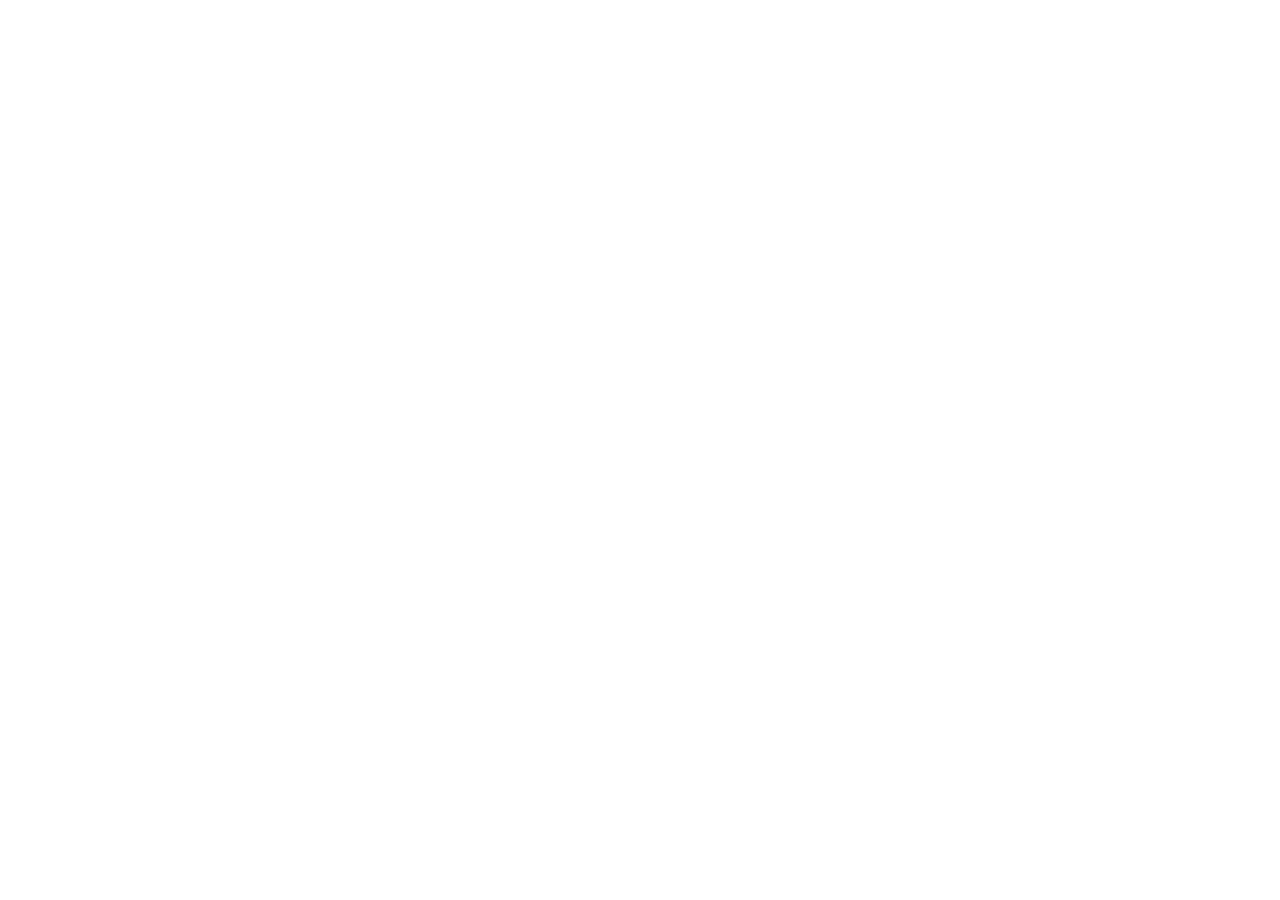
==== index.html @ 93647c7c "Brand is Bloccapital" ====
<!DOCTYPE html>
<html lang="en">
  <head>
    <meta charset="utf-8" />
    <meta name="viewport" content="width=device-width, initial-scale=1" />
    <title>Bloccapital — Tokenizing Private Placement</title>
    <meta name="description" content="Bloccapital Coins are backed by hard assets." />
    <meta name="theme-color" content="#0A2540" />
    <link rel="icon" type="image/svg+xml" href="/bloccapital/favicon.svg" />
    <link rel="preconnect" href="https://fonts.googleapis.com" />
    <link rel="preconnect" href="https://fonts.gstatic.com" crossorigin />
    <link rel="stylesheet" href="https://fonts.googleapis.com/css2?family=IBM+Plex+Mono:wght@400;500&family=Inter:opsz,wght@14..32,400;14..32,500;14..32,600&family=Poppins:wght@400;500;600&display=swap" />
    <link rel="stylesheet" href="/bloccapital/assets/styles-BdmIKX_2.css" />
    <script>
      self.$_TSR = {
        buffer: [],
        initialized: false,
        hydrated: false,
        streamEnded: false,
        h() { this.hydrated = true; },
        e() { this.streamEnded = true; },
        c() {},
        p(fn) { this.initialized ? fn() : this.buffer.push(fn); },
        router: {
          manifest: { routes: {} },
          matches: [{ i: "__root__", u: Date.now(), s: "success", ssr: false }],
        },
      };
      self.$_TSR.e();
    </script>
  </head>
  <body>
    <script type="module" src="/bloccapital/assets/index-CyVtpF02.js"></script>
  </body>
</html>
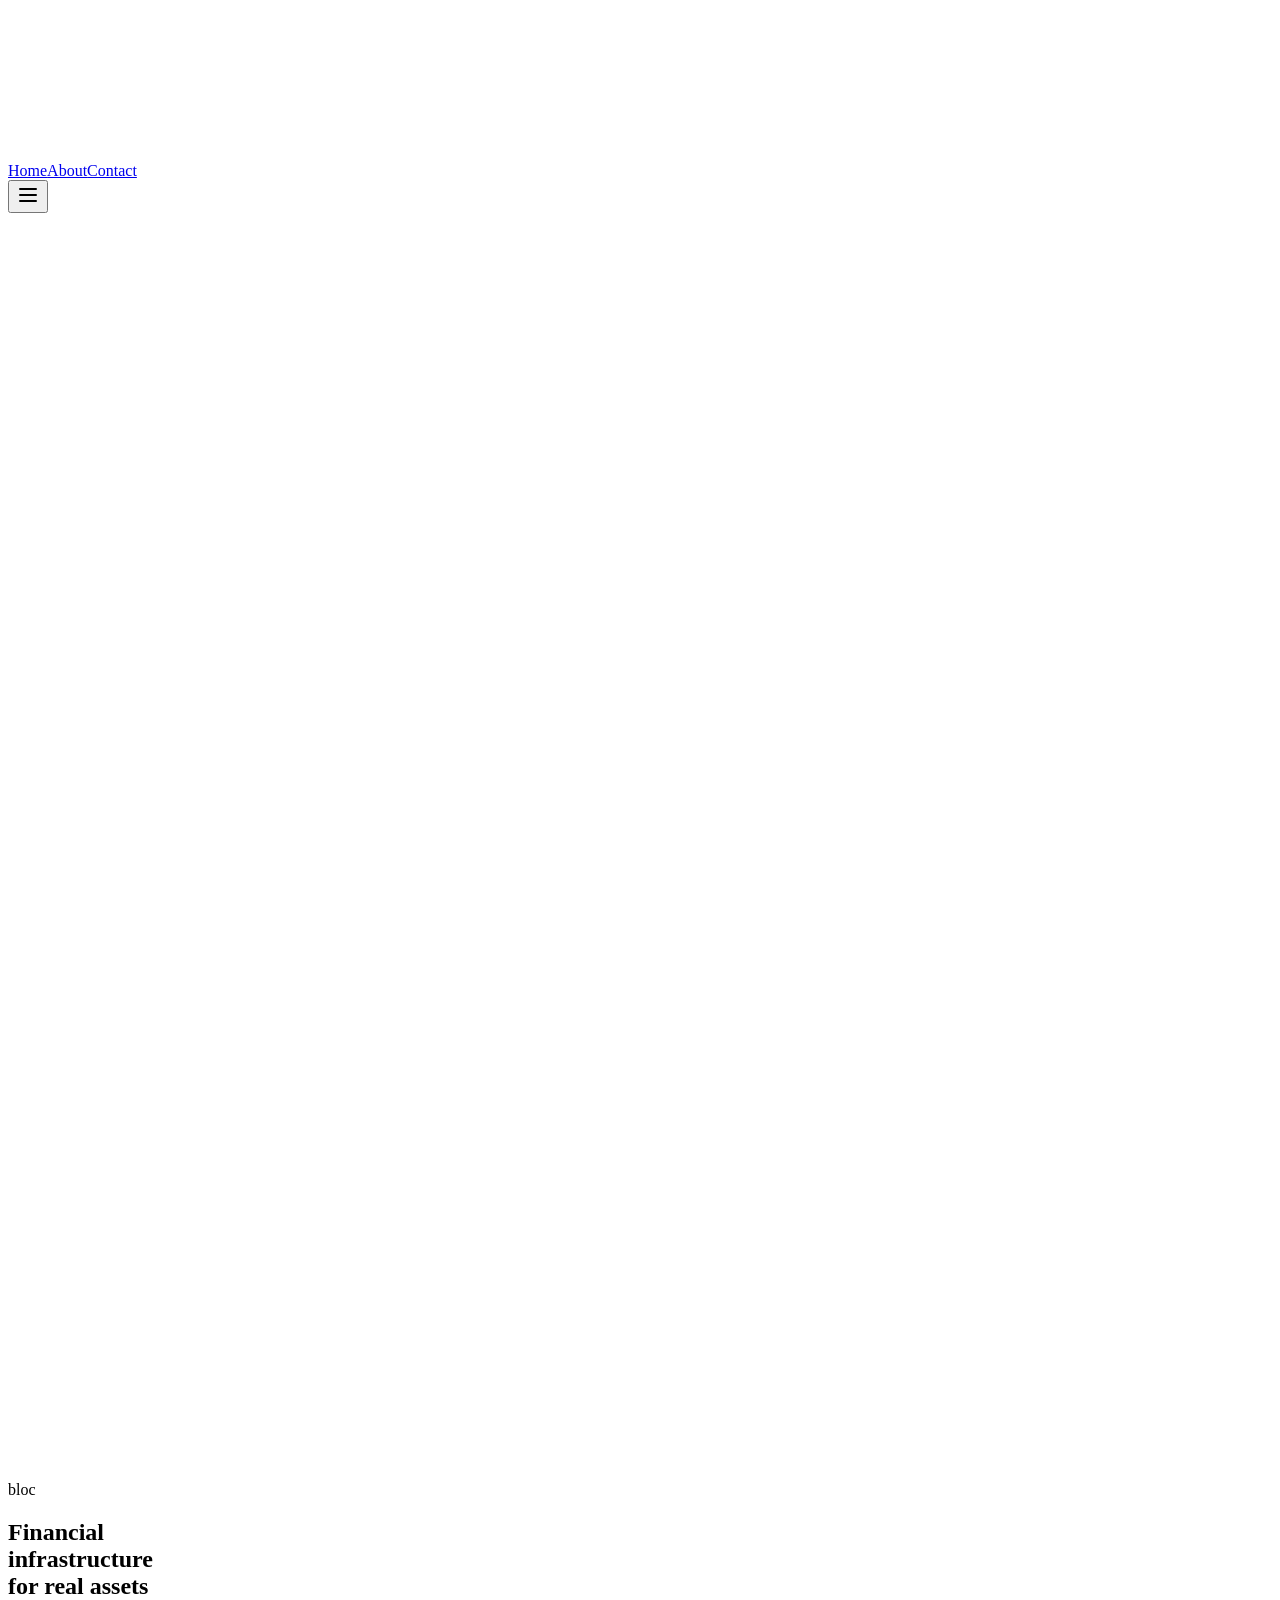
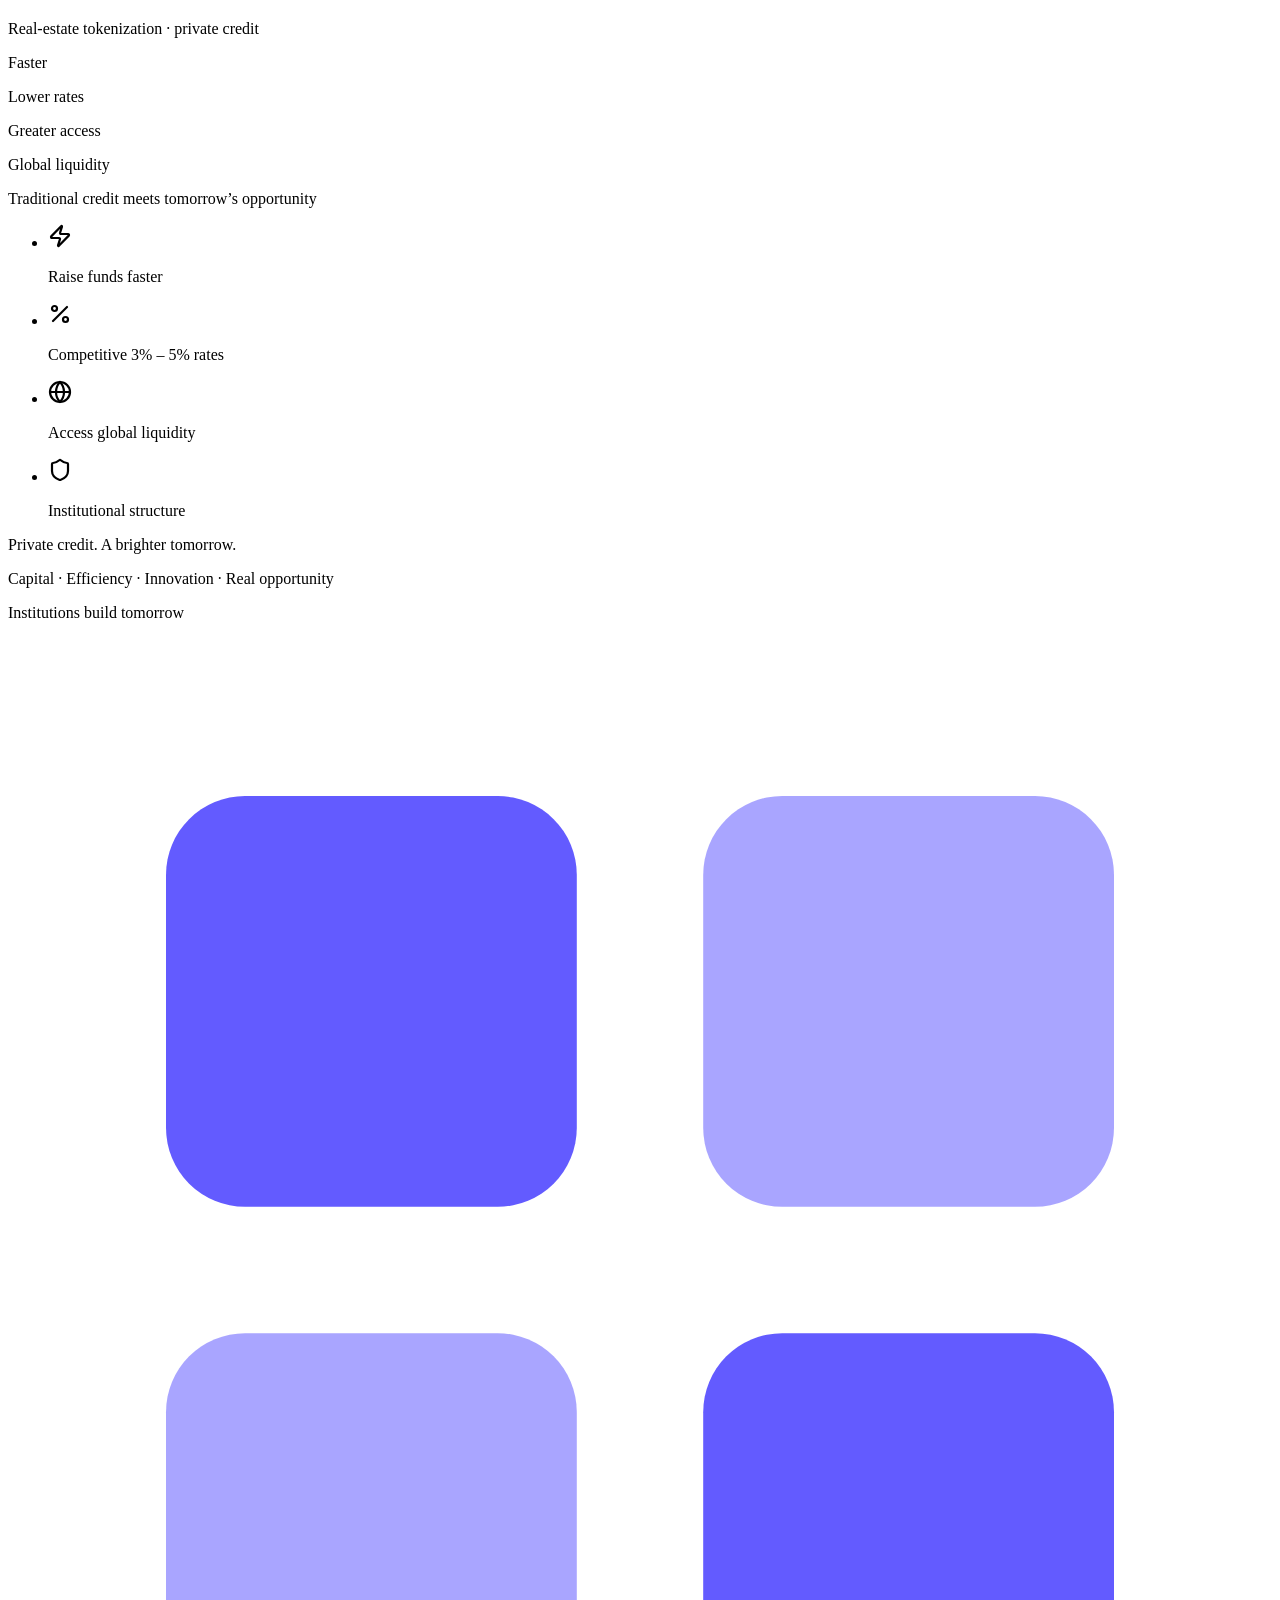
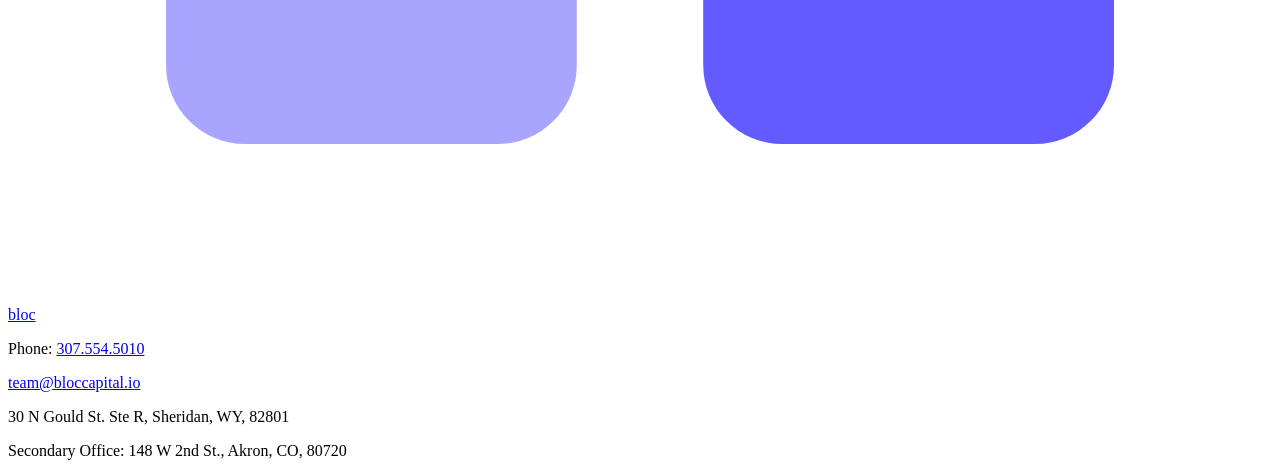
==== commit 226c6c6d: "Replace stale Pages build with the live silk hero" ====
--- a/index.html
+++ b/index.html
@@ -1,35 +1 @@
-<!DOCTYPE html>
-<html lang="en">
-  <head>
-    <meta charset="utf-8" />
-    <meta name="viewport" content="width=device-width, initial-scale=1" />
-    <title>Bloccapital — Tokenizing Private Placement</title>
-    <meta name="description" content="Bloccapital Coins are backed by hard assets." />
-    <meta name="theme-color" content="#0A2540" />
-    <link rel="icon" type="image/svg+xml" href="/bloccapital/favicon.svg" />
-    <link rel="preconnect" href="https://fonts.googleapis.com" />
-    <link rel="preconnect" href="https://fonts.gstatic.com" crossorigin />
-    <link rel="stylesheet" href="https://fonts.googleapis.com/css2?family=IBM+Plex+Mono:wght@400;500&family=Inter:opsz,wght@14..32,400;14..32,500;14..32,600&family=Poppins:wght@400;500;600&display=swap" />
-    <link rel="stylesheet" href="/bloccapital/assets/styles-BdmIKX_2.css" />
-    <script>
-      self.$_TSR = {
-        buffer: [],
-        initialized: false,
-        hydrated: false,
-        streamEnded: false,
-        h() { this.hydrated = true; },
-        e() { this.streamEnded = true; },
-        c() {},
-        p(fn) { this.initialized ? fn() : this.buffer.push(fn); },
-        router: {
-          manifest: { routes: {} },
-          matches: [{ i: "__root__", u: Date.now(), s: "success", ssr: false }],
-        },
-      };
-      self.$_TSR.e();
-    </script>
-  </head>
-  <body>
-    <script type="module" src="/bloccapital/assets/index-CyVtpF02.js"></script>
-  </body>
-</html>
+<!DOCTYPE html><html lang="en" class="antialiased"><head><meta name="twitter:card" content="summary_large_image"><meta property="og:title" content="Bloccapital"><meta property="og:description" content="Tokenizing Private Placement"><meta charSet="utf-8"/><meta name="viewport" content="width=device-width, initial-scale=1"/><link rel="stylesheet" href="/bloccapital/assets/styles-CDznTO01.css" data-precedence="default"/><link rel="stylesheet" href="https://fonts.googleapis.com/css2?family=IBM+Plex+Mono:wght@400;500&amp;family=Inter:opsz,wght@14..32,400;14..32,500;14..32,600&amp;family=Poppins:wght@400;500;600&amp;display=swap" data-precedence="default"/><title>Bloccapital — Transforming Private Credit into Digital Capital</title><meta name="description" content="BlocCapital helps institutions raise capital faster and access financing at competitive 3% – 5% rates on the Canton Network."/><meta name="theme-color" content="#0A2540"/><link rel="modulepreload" href="/bloccapital/assets/index-BbIDRhY2.js"/><link rel="modulepreload" href="/bloccapital/assets/routes-BHQ3eDix.js"/><link rel="modulepreload" href="/bloccapital/assets/layout-DgFIwCgb.js"/><link rel="icon" type="image/svg+xml" href="/bloccapital/favicon.svg"/><link rel="manifest" href="/bloccapital/__grok/manifest.webmanifest"/><link rel="apple-touch-icon" href="/bloccapital/__grok/icon-180.png"/><link rel="preconnect" href="https://fonts.googleapis.com"/><link rel="preconnect" href="https://fonts.gstatic.com" crossorigin="anonymous"/><meta name="apple-mobile-web-app-title" content="Bloccapital"><meta name="apple-mobile-web-app-status-bar-style" content="black"><script src="https://grok.com/grok-app-builder/extensions.js" defer></script></head><body><!--$--><div class="min-h-screen bg-white text-ink"><main><section class="h-svh bg-white p-2 sm:p-3"><div class="relative h-full overflow-hidden rounded-[28px] bg-[#f4f8fb] sm:rounded-[32px]"><div class="pointer-events-none absolute inset-y-[-8%] right-[-6%] w-[62%] sm:w-[56%]"><video class="silk-pan h-full w-full object-cover" autoPlay="" muted="" loop="" playsInline="" preload="auto" poster="/bloccapital/images/silk.jpg" aria-hidden="true"><source src="/bloccapital/videos/silk.mp4" type="video/mp4"/></video><div class="mesh-silk absolute inset-0 opacity-40 mix-blend-screen" style="background:linear-gradient(118deg, #7ad4ff 0%, #6b8cff 18%, #c45cff 48%, #ff4f9a 68%, #ffd056 100%);filter:blur(42px)"></div><div class="absolute inset-y-0 left-0 w-24 bg-gradient-to-r from-[#f4f8fb] via-[#f4f8fb]/70 to-transparent sm:w-40"></div></div><nav class="absolute right-3 top-3 z-20 flex items-center sm:right-5 sm:top-5" aria-label="Primary"><div class="hidden items-center gap-5 rounded-full bg-white/75 px-4 py-2 backdrop-blur-md lg:flex"><a class="text-[13px] font-medium text-[#425466] hover:text-[#0a2540] text-[#0a2540]" href="/bloccapital/" data-status="active" aria-current="page">Home</a><a href="/bloccapital/about" class="text-[13px] font-medium text-[#425466] hover:text-[#0a2540]">About</a><a href="/bloccapital/contact" class="text-[13px] font-medium text-[#425466] hover:text-[#0a2540]">Contact</a></div><button type="button" class="grid size-10 place-items-center rounded-full bg-white/80 text-[#0a2540] backdrop-blur-md lg:hidden" aria-label="Open menu" aria-expanded="false"><svg xmlns="http://www.w3.org/2000/svg" width="24" height="24" viewBox="0 0 24 24" fill="none" stroke="currentColor" stroke-width="2" stroke-linecap="round" stroke-linejoin="round" class="lucide lucide-menu size-5" aria-hidden="true"><path d="M4 12h16"></path><path d="M4 18h16"></path><path d="M4 6h16"></path></svg></button></nav><div class="relative z-10 flex h-full w-[62%] max-w-[560px] flex-col justify-center px-6 sm:w-[50%] sm:px-10 lg:px-16"><div class="flex items-center gap-2.5"><span class="grid size-[28px] place-items-center rounded-[8px] bg-[#635bff]" aria-hidden="true"><svg viewBox="0 0 16 16" class="size-[14px]" fill="none"><rect x="1.6" y="1.6" width="5.4" height="5.4" rx="1.15" fill="white"></rect><rect x="9" y="1.6" width="5.4" height="5.4" rx="1.15" fill="white"></rect><rect x="1.6" y="9" width="5.4" height="5.4" rx="1.15" fill="white"></rect><rect x="9" y="9" width="5.4" height="5.4" rx="1.15" fill="white"></rect></svg></span><span class="font-display text-[18px] font-medium tracking-[-0.03em] text-[#0a2540]">bloc</span></div><h1 class="mt-8 text-[28px] font-semibold leading-[1.05] tracking-[-0.038em] text-[#0a2540] sm:mt-12 sm:text-[52px] lg:text-[68px]">Financial<br/>infrastructure<br/>for real assets</h1><span class="mt-6 block h-[3px] w-12 bg-[#635bff] sm:mt-8 sm:w-14"></span><p class="mt-4 text-[12.5px] font-medium tracking-[-0.01em] text-[#5a6a7d] sm:mt-6 sm:text-[15px]">Real-estate tokenization · private credit</p></div></div></section><section class="border-y border-hairline bg-canvas"><div class="mx-auto grid max-w-[1180px] grid-cols-2 gap-px bg-hairline sm:grid-cols-4"><p class="bg-canvas px-5 py-6 text-center text-[13px] font-semibold uppercase tracking-[0.12em] text-ink">Faster</p><p class="bg-canvas px-5 py-6 text-center text-[13px] font-semibold uppercase tracking-[0.12em] text-ink">Lower rates</p><p class="bg-canvas px-5 py-6 text-center text-[13px] font-semibold uppercase tracking-[0.12em] text-ink">Greater access</p><p class="bg-canvas px-5 py-6 text-center text-[13px] font-semibold uppercase tracking-[0.12em] text-ink">Global liquidity</p></div></section><section class="bg-canvas-soft"><div class="mx-auto max-w-[1180px] px-5 py-16 md:px-8 md:py-24"><p class="text-center text-[13px] font-medium tracking-[0.04em] text-ink-secondary">Traditional credit meets tomorrow’s opportunity</p><ul class="mt-10 grid gap-4 sm:grid-cols-2 lg:grid-cols-4"><li class="rounded-[16px] bg-canvas p-6 shadow-[var(--shadow-card)]"><span class="grid size-10 place-items-center rounded-full bg-primary-soft text-primary"><svg xmlns="http://www.w3.org/2000/svg" width="24" height="24" viewBox="0 0 24 24" fill="none" stroke="currentColor" stroke-width="2.2" stroke-linecap="round" stroke-linejoin="round" class="lucide lucide-zap size-4" aria-hidden="true"><path d="M4 14a1 1 0 0 1-.78-1.63l9.9-10.2a.5.5 0 0 1 .86.46l-1.92 6.02A1 1 0 0 0 13 10h7a1 1 0 0 1 .78 1.63l-9.9 10.2a.5.5 0 0 1-.86-.46l1.92-6.02A1 1 0 0 0 11 14z"></path></svg></span><p class="mt-4 text-[15px] font-semibold tracking-[-0.015em] text-ink">Raise funds faster</p></li><li class="rounded-[16px] bg-canvas p-6 shadow-[var(--shadow-card)]"><span class="grid size-10 place-items-center rounded-full bg-primary-soft text-primary"><svg xmlns="http://www.w3.org/2000/svg" width="24" height="24" viewBox="0 0 24 24" fill="none" stroke="currentColor" stroke-width="2.2" stroke-linecap="round" stroke-linejoin="round" class="lucide lucide-percent size-4" aria-hidden="true"><line x1="19" x2="5" y1="5" y2="19"></line><circle cx="6.5" cy="6.5" r="2.5"></circle><circle cx="17.5" cy="17.5" r="2.5"></circle></svg></span><p class="mt-4 text-[15px] font-semibold tracking-[-0.015em] text-ink">Competitive 3% – 5% rates</p></li><li class="rounded-[16px] bg-canvas p-6 shadow-[var(--shadow-card)]"><span class="grid size-10 place-items-center rounded-full bg-primary-soft text-primary"><svg xmlns="http://www.w3.org/2000/svg" width="24" height="24" viewBox="0 0 24 24" fill="none" stroke="currentColor" stroke-width="2.2" stroke-linecap="round" stroke-linejoin="round" class="lucide lucide-globe size-4" aria-hidden="true"><circle cx="12" cy="12" r="10"></circle><path d="M12 2a14.5 14.5 0 0 0 0 20 14.5 14.5 0 0 0 0-20"></path><path d="M2 12h20"></path></svg></span><p class="mt-4 text-[15px] font-semibold tracking-[-0.015em] text-ink">Access global liquidity</p></li><li class="rounded-[16px] bg-canvas p-6 shadow-[var(--shadow-card)]"><span class="grid size-10 place-items-center rounded-full bg-primary-soft text-primary"><svg xmlns="http://www.w3.org/2000/svg" width="24" height="24" viewBox="0 0 24 24" fill="none" stroke="currentColor" stroke-width="2.2" stroke-linecap="round" stroke-linejoin="round" class="lucide lucide-shield size-4" aria-hidden="true"><path d="M20 13c0 5-3.5 7.5-7.66 8.95a1 1 0 0 1-.67-.01C7.5 20.5 4 18 4 13V6a1 1 0 0 1 1-1c2 0 4.5-1.2 6.24-2.72a1.17 1.17 0 0 1 1.52 0C14.51 3.81 17 5 19 5a1 1 0 0 1 1 1z"></path></svg></span><p class="mt-4 text-[15px] font-semibold tracking-[-0.015em] text-ink">Institutional structure</p></li></ul></div></section><section class="bg-ink text-white"><div class="mx-auto max-w-[860px] px-5 py-16 text-center md:px-8 md:py-20"><p class="font-display text-[28px] font-medium tracking-[-0.02em] text-balance sm:text-[34px]">Private credit. A brighter tomorrow.</p><p class="mt-5 text-[13px] font-medium uppercase tracking-[0.16em] text-white/45">Capital · Efficiency · Innovation · Real opportunity</p><p class="mt-8 text-[15px] font-medium text-white/70">Institutions build tomorrow</p></div></section></main><footer class="bg-footer text-white"><div class="mx-auto max-w-[1180px] px-5 py-14 md:px-8 md:py-16"><a aria-label="Bloccapital home" class="flex items-center gap-2.5 active" href="/bloccapital/" data-status="active" aria-current="page"><span class="grid size-6 place-items-center rounded-[6px] bg-white" aria-hidden="true"><svg viewBox="0 0 16 16" class="size-3.5" fill="none"><rect x="2" y="2" width="5.2" height="5.2" rx="1" fill="#635BFF"></rect><rect x="8.8" y="2" width="5.2" height="5.2" rx="1" fill="#635BFF" opacity="0.55"></rect><rect x="2" y="8.8" width="5.2" height="5.2" rx="1" fill="#635BFF" opacity="0.55"></rect><rect x="8.8" y="8.8" width="5.2" height="5.2" rx="1" fill="#635BFF"></rect></svg></span><span class="font-display text-[17px] font-medium tracking-[-0.03em] leading-none text-white">bloc</span></a><div class="mt-8 grid gap-8 text-[14.5px] leading-7 text-white/70 sm:grid-cols-3"><p>Phone:<!-- --> <a href="tel:+13075545010" class="text-white hover:text-white/80">307.554.5010</a></p><p><a href="mailto:team@bloccapital.io" class="text-white hover:text-white/80">team@bloccapital.io</a></p><div class="space-y-1"><p>30 N Gould St. Ste R, Sheridan, WY, 82801</p><p>Secondary Office: 148 W 2nd St., Akron, CO, 80720</p></div></div></div></footer></div><!--/$--><script class="$tsr" id="$tsr-stream-barrier">(self.$R=self.$R||{})["tsr"]=[];self.$_TSR={h(){this.hydrated=!0,this.c()},e(){this.streamEnded=!0,this.c()},c(){this.hydrated&&this.streamEnded&&(delete self.$_TSR,delete self.$R.tsr)},p(e){this.initialized?e():this.buffer.push(e)},buffer:[]};$_TSR.router=($R=>$R[0]={manifest:$R[1]={routes:$R[2]={__root__:$R[3]={preloads:$R[4]=["/bloccapital/assets/index-BbIDRhY2.js"],scripts:$R[5]=[$R[6]={attrs:$R[7]={type:"module",async:!0,src:"/bloccapital/assets/index-BbIDRhY2.js"}}]},"/":$R[8]={preloads:$R[9]=["/bloccapital/assets/routes-BHQ3eDix.js","/bloccapital/assets/layout-DgFIwCgb.js"]}}},matches:$R[10]=[$R[11]={i:"__root__ ",u:1789754587735,s:"success",ssr:!0},$R[12]={i:"  ",u:1789754587735,s:"success",ssr:!0}]})($R["tsr"]);$_TSR.e();document.currentScript.remove()</script><script type="module" async="" src="/bloccapital/assets/index-BbIDRhY2.js"></script></body></html>
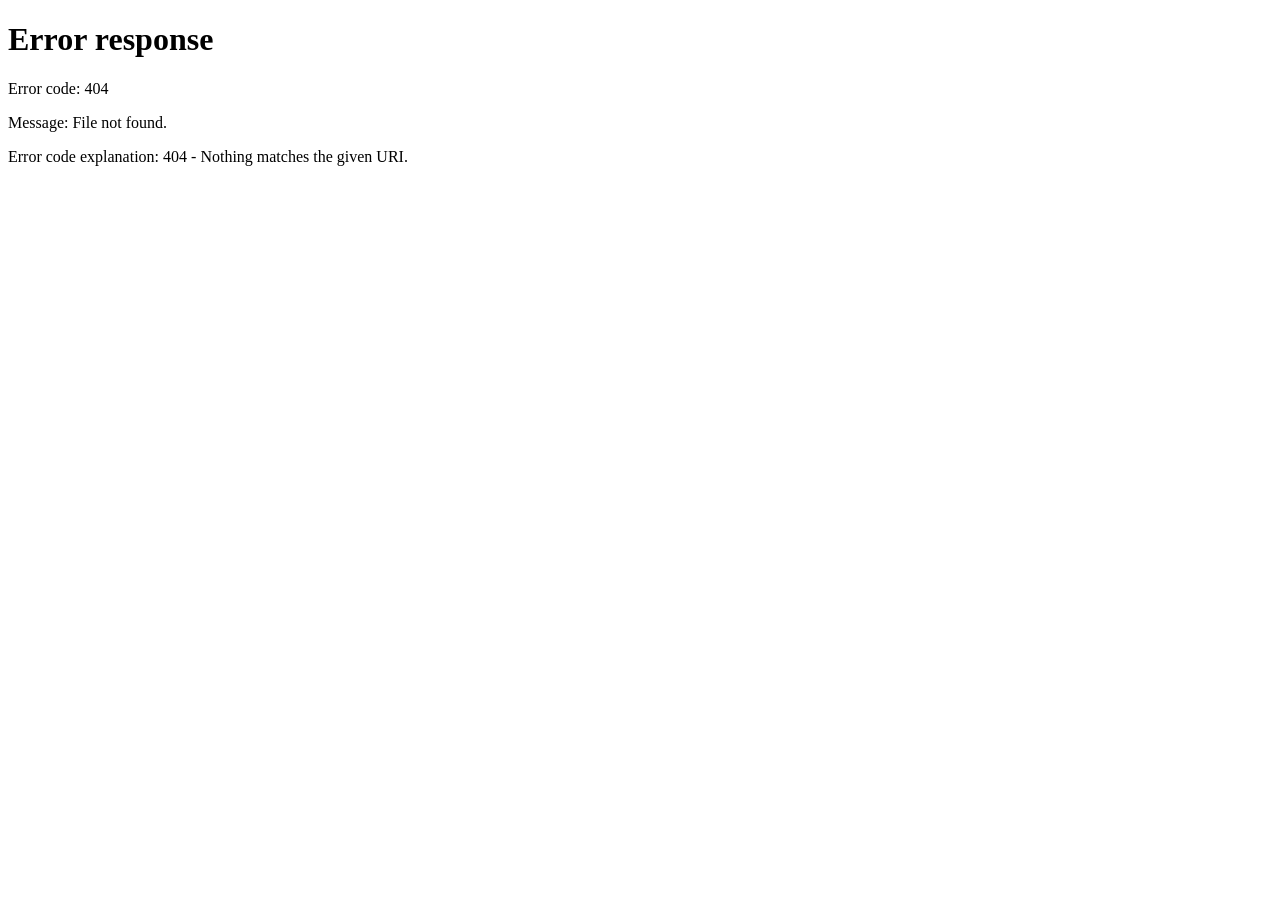
==== commit 585d8183: "Send unknown GitHub Pages paths home instead of Not Found" ====
--- a/index.html
+++ b/index.html
@@ -1 +1 @@
-<!DOCTYPE html><html lang="en" class="antialiased"><head><meta name="twitter:card" content="summary_large_image"><meta property="og:title" content="Bloccapital"><meta property="og:description" content="Tokenizing Private Placement"><meta charSet="utf-8"/><meta name="viewport" content="width=device-width, initial-scale=1"/><link rel="stylesheet" href="/bloccapital/assets/styles-CDznTO01.css" data-precedence="default"/><link rel="stylesheet" href="https://fonts.googleapis.com/css2?family=IBM+Plex+Mono:wght@400;500&amp;family=Inter:opsz,wght@14..32,400;14..32,500;14..32,600&amp;family=Poppins:wght@400;500;600&amp;display=swap" data-precedence="default"/><title>Bloccapital — Transforming Private Credit into Digital Capital</title><meta name="description" content="BlocCapital helps institutions raise capital faster and access financing at competitive 3% – 5% rates on the Canton Network."/><meta name="theme-color" content="#0A2540"/><link rel="modulepreload" href="/bloccapital/assets/index-BbIDRhY2.js"/><link rel="modulepreload" href="/bloccapital/assets/routes-BHQ3eDix.js"/><link rel="modulepreload" href="/bloccapital/assets/layout-DgFIwCgb.js"/><link rel="icon" type="image/svg+xml" href="/bloccapital/favicon.svg"/><link rel="manifest" href="/bloccapital/__grok/manifest.webmanifest"/><link rel="apple-touch-icon" href="/bloccapital/__grok/icon-180.png"/><link rel="preconnect" href="https://fonts.googleapis.com"/><link rel="preconnect" href="https://fonts.gstatic.com" crossorigin="anonymous"/><meta name="apple-mobile-web-app-title" content="Bloccapital"><meta name="apple-mobile-web-app-status-bar-style" content="black"><script src="https://grok.com/grok-app-builder/extensions.js" defer></script></head><body><!--$--><div class="min-h-screen bg-white text-ink"><main><section class="h-svh bg-white p-2 sm:p-3"><div class="relative h-full overflow-hidden rounded-[28px] bg-[#f4f8fb] sm:rounded-[32px]"><div class="pointer-events-none absolute inset-y-[-8%] right-[-6%] w-[62%] sm:w-[56%]"><video class="silk-pan h-full w-full object-cover" autoPlay="" muted="" loop="" playsInline="" preload="auto" poster="/bloccapital/images/silk.jpg" aria-hidden="true"><source src="/bloccapital/videos/silk.mp4" type="video/mp4"/></video><div class="mesh-silk absolute inset-0 opacity-40 mix-blend-screen" style="background:linear-gradient(118deg, #7ad4ff 0%, #6b8cff 18%, #c45cff 48%, #ff4f9a 68%, #ffd056 100%);filter:blur(42px)"></div><div class="absolute inset-y-0 left-0 w-24 bg-gradient-to-r from-[#f4f8fb] via-[#f4f8fb]/70 to-transparent sm:w-40"></div></div><nav class="absolute right-3 top-3 z-20 flex items-center sm:right-5 sm:top-5" aria-label="Primary"><div class="hidden items-center gap-5 rounded-full bg-white/75 px-4 py-2 backdrop-blur-md lg:flex"><a class="text-[13px] font-medium text-[#425466] hover:text-[#0a2540] text-[#0a2540]" href="/bloccapital/" data-status="active" aria-current="page">Home</a><a href="/bloccapital/about" class="text-[13px] font-medium text-[#425466] hover:text-[#0a2540]">About</a><a href="/bloccapital/contact" class="text-[13px] font-medium text-[#425466] hover:text-[#0a2540]">Contact</a></div><button type="button" class="grid size-10 place-items-center rounded-full bg-white/80 text-[#0a2540] backdrop-blur-md lg:hidden" aria-label="Open menu" aria-expanded="false"><svg xmlns="http://www.w3.org/2000/svg" width="24" height="24" viewBox="0 0 24 24" fill="none" stroke="currentColor" stroke-width="2" stroke-linecap="round" stroke-linejoin="round" class="lucide lucide-menu size-5" aria-hidden="true"><path d="M4 12h16"></path><path d="M4 18h16"></path><path d="M4 6h16"></path></svg></button></nav><div class="relative z-10 flex h-full w-[62%] max-w-[560px] flex-col justify-center px-6 sm:w-[50%] sm:px-10 lg:px-16"><div class="flex items-center gap-2.5"><span class="grid size-[28px] place-items-center rounded-[8px] bg-[#635bff]" aria-hidden="true"><svg viewBox="0 0 16 16" class="size-[14px]" fill="none"><rect x="1.6" y="1.6" width="5.4" height="5.4" rx="1.15" fill="white"></rect><rect x="9" y="1.6" width="5.4" height="5.4" rx="1.15" fill="white"></rect><rect x="1.6" y="9" width="5.4" height="5.4" rx="1.15" fill="white"></rect><rect x="9" y="9" width="5.4" height="5.4" rx="1.15" fill="white"></rect></svg></span><span class="font-display text-[18px] font-medium tracking-[-0.03em] text-[#0a2540]">bloc</span></div><h1 class="mt-8 text-[28px] font-semibold leading-[1.05] tracking-[-0.038em] text-[#0a2540] sm:mt-12 sm:text-[52px] lg:text-[68px]">Financial<br/>infrastructure<br/>for real assets</h1><span class="mt-6 block h-[3px] w-12 bg-[#635bff] sm:mt-8 sm:w-14"></span><p class="mt-4 text-[12.5px] font-medium tracking-[-0.01em] text-[#5a6a7d] sm:mt-6 sm:text-[15px]">Real-estate tokenization · private credit</p></div></div></section><section class="border-y border-hairline bg-canvas"><div class="mx-auto grid max-w-[1180px] grid-cols-2 gap-px bg-hairline sm:grid-cols-4"><p class="bg-canvas px-5 py-6 text-center text-[13px] font-semibold uppercase tracking-[0.12em] text-ink">Faster</p><p class="bg-canvas px-5 py-6 text-center text-[13px] font-semibold uppercase tracking-[0.12em] text-ink">Lower rates</p><p class="bg-canvas px-5 py-6 text-center text-[13px] font-semibold uppercase tracking-[0.12em] text-ink">Greater access</p><p class="bg-canvas px-5 py-6 text-center text-[13px] font-semibold uppercase tracking-[0.12em] text-ink">Global liquidity</p></div></section><section class="bg-canvas-soft"><div class="mx-auto max-w-[1180px] px-5 py-16 md:px-8 md:py-24"><p class="text-center text-[13px] font-medium tracking-[0.04em] text-ink-secondary">Traditional credit meets tomorrow’s opportunity</p><ul class="mt-10 grid gap-4 sm:grid-cols-2 lg:grid-cols-4"><li class="rounded-[16px] bg-canvas p-6 shadow-[var(--shadow-card)]"><span class="grid size-10 place-items-center rounded-full bg-primary-soft text-primary"><svg xmlns="http://www.w3.org/2000/svg" width="24" height="24" viewBox="0 0 24 24" fill="none" stroke="currentColor" stroke-width="2.2" stroke-linecap="round" stroke-linejoin="round" class="lucide lucide-zap size-4" aria-hidden="true"><path d="M4 14a1 1 0 0 1-.78-1.63l9.9-10.2a.5.5 0 0 1 .86.46l-1.92 6.02A1 1 0 0 0 13 10h7a1 1 0 0 1 .78 1.63l-9.9 10.2a.5.5 0 0 1-.86-.46l1.92-6.02A1 1 0 0 0 11 14z"></path></svg></span><p class="mt-4 text-[15px] font-semibold tracking-[-0.015em] text-ink">Raise funds faster</p></li><li class="rounded-[16px] bg-canvas p-6 shadow-[var(--shadow-card)]"><span class="grid size-10 place-items-center rounded-full bg-primary-soft text-primary"><svg xmlns="http://www.w3.org/2000/svg" width="24" height="24" viewBox="0 0 24 24" fill="none" stroke="currentColor" stroke-width="2.2" stroke-linecap="round" stroke-linejoin="round" class="lucide lucide-percent size-4" aria-hidden="true"><line x1="19" x2="5" y1="5" y2="19"></line><circle cx="6.5" cy="6.5" r="2.5"></circle><circle cx="17.5" cy="17.5" r="2.5"></circle></svg></span><p class="mt-4 text-[15px] font-semibold tracking-[-0.015em] text-ink">Competitive 3% – 5% rates</p></li><li class="rounded-[16px] bg-canvas p-6 shadow-[var(--shadow-card)]"><span class="grid size-10 place-items-center rounded-full bg-primary-soft text-primary"><svg xmlns="http://www.w3.org/2000/svg" width="24" height="24" viewBox="0 0 24 24" fill="none" stroke="currentColor" stroke-width="2.2" stroke-linecap="round" stroke-linejoin="round" class="lucide lucide-globe size-4" aria-hidden="true"><circle cx="12" cy="12" r="10"></circle><path d="M12 2a14.5 14.5 0 0 0 0 20 14.5 14.5 0 0 0 0-20"></path><path d="M2 12h20"></path></svg></span><p class="mt-4 text-[15px] font-semibold tracking-[-0.015em] text-ink">Access global liquidity</p></li><li class="rounded-[16px] bg-canvas p-6 shadow-[var(--shadow-card)]"><span class="grid size-10 place-items-center rounded-full bg-primary-soft text-primary"><svg xmlns="http://www.w3.org/2000/svg" width="24" height="24" viewBox="0 0 24 24" fill="none" stroke="currentColor" stroke-width="2.2" stroke-linecap="round" stroke-linejoin="round" class="lucide lucide-shield size-4" aria-hidden="true"><path d="M20 13c0 5-3.5 7.5-7.66 8.95a1 1 0 0 1-.67-.01C7.5 20.5 4 18 4 13V6a1 1 0 0 1 1-1c2 0 4.5-1.2 6.24-2.72a1.17 1.17 0 0 1 1.52 0C14.51 3.81 17 5 19 5a1 1 0 0 1 1 1z"></path></svg></span><p class="mt-4 text-[15px] font-semibold tracking-[-0.015em] text-ink">Institutional structure</p></li></ul></div></section><section class="bg-ink text-white"><div class="mx-auto max-w-[860px] px-5 py-16 text-center md:px-8 md:py-20"><p class="font-display text-[28px] font-medium tracking-[-0.02em] text-balance sm:text-[34px]">Private credit. A brighter tomorrow.</p><p class="mt-5 text-[13px] font-medium uppercase tracking-[0.16em] text-white/45">Capital · Efficiency · Innovation · Real opportunity</p><p class="mt-8 text-[15px] font-medium text-white/70">Institutions build tomorrow</p></div></section></main><footer class="bg-footer text-white"><div class="mx-auto max-w-[1180px] px-5 py-14 md:px-8 md:py-16"><a aria-label="Bloccapital home" class="flex items-center gap-2.5 active" href="/bloccapital/" data-status="active" aria-current="page"><span class="grid size-6 place-items-center rounded-[6px] bg-white" aria-hidden="true"><svg viewBox="0 0 16 16" class="size-3.5" fill="none"><rect x="2" y="2" width="5.2" height="5.2" rx="1" fill="#635BFF"></rect><rect x="8.8" y="2" width="5.2" height="5.2" rx="1" fill="#635BFF" opacity="0.55"></rect><rect x="2" y="8.8" width="5.2" height="5.2" rx="1" fill="#635BFF" opacity="0.55"></rect><rect x="8.8" y="8.8" width="5.2" height="5.2" rx="1" fill="#635BFF"></rect></svg></span><span class="font-display text-[17px] font-medium tracking-[-0.03em] leading-none text-white">bloc</span></a><div class="mt-8 grid gap-8 text-[14.5px] leading-7 text-white/70 sm:grid-cols-3"><p>Phone:<!-- --> <a href="tel:+13075545010" class="text-white hover:text-white/80">307.554.5010</a></p><p><a href="mailto:team@bloccapital.io" class="text-white hover:text-white/80">team@bloccapital.io</a></p><div class="space-y-1"><p>30 N Gould St. Ste R, Sheridan, WY, 82801</p><p>Secondary Office: 148 W 2nd St., Akron, CO, 80720</p></div></div></div></footer></div><!--/$--><script class="$tsr" id="$tsr-stream-barrier">(self.$R=self.$R||{})["tsr"]=[];self.$_TSR={h(){this.hydrated=!0,this.c()},e(){this.streamEnded=!0,this.c()},c(){this.hydrated&&this.streamEnded&&(delete self.$_TSR,delete self.$R.tsr)},p(e){this.initialized?e():this.buffer.push(e)},buffer:[]};$_TSR.router=($R=>$R[0]={manifest:$R[1]={routes:$R[2]={__root__:$R[3]={preloads:$R[4]=["/bloccapital/assets/index-BbIDRhY2.js"],scripts:$R[5]=[$R[6]={attrs:$R[7]={type:"module",async:!0,src:"/bloccapital/assets/index-BbIDRhY2.js"}}]},"/":$R[8]={preloads:$R[9]=["/bloccapital/assets/routes-BHQ3eDix.js","/bloccapital/assets/layout-DgFIwCgb.js"]}}},matches:$R[10]=[$R[11]={i:"__root__ ",u:1789754587735,s:"success",ssr:!0},$R[12]={i:"  ",u:1789754587735,s:"success",ssr:!0}]})($R["tsr"]);$_TSR.e();document.currentScript.remove()</script><script type="module" async="" src="/bloccapital/assets/index-BbIDRhY2.js"></script></body></html>+<!DOCTYPE html><html lang="en" class="antialiased"><head><script>if(location.pathname.endsWith("/index.html")){location.replace("/bloccapital/"+location.search+location.hash)}</script><base href="/bloccapital/"/><script>if(!location.pathname.endsWith("/")&&!location.pathname.split("/").pop().includes(".")){location.replace(location.pathname+"/"+location.search+location.hash)}</script><meta name="twitter:card" content="summary_large_image"><meta property="og:title" content="Bloccapital"><meta property="og:description" content="Tokenizing Private Placement"><meta charSet="utf-8"/><meta name="viewport" content="width=device-width, initial-scale=1"/><link rel="stylesheet" href="/bloccapital/assets/styles-CDznTO01.css" data-precedence="default"/><link rel="stylesheet" href="https://fonts.googleapis.com/css2?family=IBM+Plex+Mono:wght@400;500&amp;family=Inter:opsz,wght@14..32,400;14..32,500;14..32,600&amp;family=Poppins:wght@400;500;600&amp;display=swap" data-precedence="default"/><title>Bloccapital — Transforming Private Credit into Digital Capital</title><meta name="description" content="BlocCapital helps institutions raise capital faster and access financing at competitive 3% – 5% rates on the Canton Network."/><meta name="theme-color" content="#0A2540"/><link rel="modulepreload" href="/bloccapital/assets/index-BbIDRhY2.js"/><link rel="modulepreload" href="/bloccapital/assets/routes-BHQ3eDix.js"/><link rel="modulepreload" href="/bloccapital/assets/layout-DgFIwCgb.js"/><link rel="icon" type="image/svg+xml" href="/bloccapital/favicon.svg"/><link rel="manifest" href="/bloccapital/__grok/manifest.webmanifest"/><link rel="apple-touch-icon" href="/bloccapital/__grok/icon-180.png"/><link rel="preconnect" href="https://fonts.googleapis.com"/><link rel="preconnect" href="https://fonts.gstatic.com" crossorigin="anonymous"/><meta name="apple-mobile-web-app-title" content="Bloccapital"><meta name="apple-mobile-web-app-status-bar-style" content="black"><script src="https://grok.com/grok-app-builder/extensions.js" defer></script></head><body><!--$--><div class="min-h-screen bg-white text-ink"><main><section class="h-svh bg-white p-2 sm:p-3"><div class="relative h-full overflow-hidden rounded-[28px] bg-[#f4f8fb] sm:rounded-[32px]"><div class="pointer-events-none absolute inset-y-[-8%] right-[-6%] w-[62%] sm:w-[56%]"><video class="silk-pan h-full w-full object-cover" autoPlay="" muted="" loop="" playsInline="" preload="auto" poster="/bloccapital/images/silk.jpg" aria-hidden="true"><source src="/bloccapital/videos/silk.mp4" type="video/mp4"/></video><div class="mesh-silk absolute inset-0 opacity-40 mix-blend-screen" style="background:linear-gradient(118deg, #7ad4ff 0%, #6b8cff 18%, #c45cff 48%, #ff4f9a 68%, #ffd056 100%);filter:blur(42px)"></div><div class="absolute inset-y-0 left-0 w-24 bg-gradient-to-r from-[#f4f8fb] via-[#f4f8fb]/70 to-transparent sm:w-40"></div></div><nav class="absolute right-3 top-3 z-20 flex items-center sm:right-5 sm:top-5" aria-label="Primary"><div class="hidden items-center gap-5 rounded-full bg-white/75 px-4 py-2 backdrop-blur-md lg:flex"><a class="text-[13px] font-medium text-[#425466] hover:text-[#0a2540] text-[#0a2540]" href="/bloccapital/" data-status="active" aria-current="page">Home</a><a href="/bloccapital/about" class="text-[13px] font-medium text-[#425466] hover:text-[#0a2540]">About</a><a href="/bloccapital/contact" class="text-[13px] font-medium text-[#425466] hover:text-[#0a2540]">Contact</a></div><button type="button" class="grid size-10 place-items-center rounded-full bg-white/80 text-[#0a2540] backdrop-blur-md lg:hidden" aria-label="Open menu" aria-expanded="false"><svg xmlns="http://www.w3.org/2000/svg" width="24" height="24" viewBox="0 0 24 24" fill="none" stroke="currentColor" stroke-width="2" stroke-linecap="round" stroke-linejoin="round" class="lucide lucide-menu size-5" aria-hidden="true"><path d="M4 12h16"></path><path d="M4 18h16"></path><path d="M4 6h16"></path></svg></button></nav><div class="relative z-10 flex h-full w-[62%] max-w-[560px] flex-col justify-center px-6 sm:w-[50%] sm:px-10 lg:px-16"><div class="flex items-center gap-2.5"><span class="grid size-[28px] place-items-center rounded-[8px] bg-[#635bff]" aria-hidden="true"><svg viewBox="0 0 16 16" class="size-[14px]" fill="none"><rect x="1.6" y="1.6" width="5.4" height="5.4" rx="1.15" fill="white"></rect><rect x="9" y="1.6" width="5.4" height="5.4" rx="1.15" fill="white"></rect><rect x="1.6" y="9" width="5.4" height="5.4" rx="1.15" fill="white"></rect><rect x="9" y="9" width="5.4" height="5.4" rx="1.15" fill="white"></rect></svg></span><span class="font-display text-[18px] font-medium tracking-[-0.03em] text-[#0a2540]">bloc</span></div><h1 class="mt-8 text-[28px] font-semibold leading-[1.05] tracking-[-0.038em] text-[#0a2540] sm:mt-12 sm:text-[52px] lg:text-[68px]">Financial<br/>infrastructure<br/>for real assets</h1><span class="mt-6 block h-[3px] w-12 bg-[#635bff] sm:mt-8 sm:w-14"></span><p class="mt-4 text-[12.5px] font-medium tracking-[-0.01em] text-[#5a6a7d] sm:mt-6 sm:text-[15px]">Real-estate tokenization · private credit</p></div></div></section><section class="border-y border-hairline bg-canvas"><div class="mx-auto grid max-w-[1180px] grid-cols-2 gap-px bg-hairline sm:grid-cols-4"><p class="bg-canvas px-5 py-6 text-center text-[13px] font-semibold uppercase tracking-[0.12em] text-ink">Faster</p><p class="bg-canvas px-5 py-6 text-center text-[13px] font-semibold uppercase tracking-[0.12em] text-ink">Lower rates</p><p class="bg-canvas px-5 py-6 text-center text-[13px] font-semibold uppercase tracking-[0.12em] text-ink">Greater access</p><p class="bg-canvas px-5 py-6 text-center text-[13px] font-semibold uppercase tracking-[0.12em] text-ink">Global liquidity</p></div></section><section class="bg-canvas-soft"><div class="mx-auto max-w-[1180px] px-5 py-16 md:px-8 md:py-24"><p class="text-center text-[13px] font-medium tracking-[0.04em] text-ink-secondary">Traditional credit meets tomorrow’s opportunity</p><ul class="mt-10 grid gap-4 sm:grid-cols-2 lg:grid-cols-4"><li class="rounded-[16px] bg-canvas p-6 shadow-[var(--shadow-card)]"><span class="grid size-10 place-items-center rounded-full bg-primary-soft text-primary"><svg xmlns="http://www.w3.org/2000/svg" width="24" height="24" viewBox="0 0 24 24" fill="none" stroke="currentColor" stroke-width="2.2" stroke-linecap="round" stroke-linejoin="round" class="lucide lucide-zap size-4" aria-hidden="true"><path d="M4 14a1 1 0 0 1-.78-1.63l9.9-10.2a.5.5 0 0 1 .86.46l-1.92 6.02A1 1 0 0 0 13 10h7a1 1 0 0 1 .78 1.63l-9.9 10.2a.5.5 0 0 1-.86-.46l1.92-6.02A1 1 0 0 0 11 14z"></path></svg></span><p class="mt-4 text-[15px] font-semibold tracking-[-0.015em] text-ink">Raise funds faster</p></li><li class="rounded-[16px] bg-canvas p-6 shadow-[var(--shadow-card)]"><span class="grid size-10 place-items-center rounded-full bg-primary-soft text-primary"><svg xmlns="http://www.w3.org/2000/svg" width="24" height="24" viewBox="0 0 24 24" fill="none" stroke="currentColor" stroke-width="2.2" stroke-linecap="round" stroke-linejoin="round" class="lucide lucide-percent size-4" aria-hidden="true"><line x1="19" x2="5" y1="5" y2="19"></line><circle cx="6.5" cy="6.5" r="2.5"></circle><circle cx="17.5" cy="17.5" r="2.5"></circle></svg></span><p class="mt-4 text-[15px] font-semibold tracking-[-0.015em] text-ink">Competitive 3% – 5% rates</p></li><li class="rounded-[16px] bg-canvas p-6 shadow-[var(--shadow-card)]"><span class="grid size-10 place-items-center rounded-full bg-primary-soft text-primary"><svg xmlns="http://www.w3.org/2000/svg" width="24" height="24" viewBox="0 0 24 24" fill="none" stroke="currentColor" stroke-width="2.2" stroke-linecap="round" stroke-linejoin="round" class="lucide lucide-globe size-4" aria-hidden="true"><circle cx="12" cy="12" r="10"></circle><path d="M12 2a14.5 14.5 0 0 0 0 20 14.5 14.5 0 0 0 0-20"></path><path d="M2 12h20"></path></svg></span><p class="mt-4 text-[15px] font-semibold tracking-[-0.015em] text-ink">Access global liquidity</p></li><li class="rounded-[16px] bg-canvas p-6 shadow-[var(--shadow-card)]"><span class="grid size-10 place-items-center rounded-full bg-primary-soft text-primary"><svg xmlns="http://www.w3.org/2000/svg" width="24" height="24" viewBox="0 0 24 24" fill="none" stroke="currentColor" stroke-width="2.2" stroke-linecap="round" stroke-linejoin="round" class="lucide lucide-shield size-4" aria-hidden="true"><path d="M20 13c0 5-3.5 7.5-7.66 8.95a1 1 0 0 1-.67-.01C7.5 20.5 4 18 4 13V6a1 1 0 0 1 1-1c2 0 4.5-1.2 6.24-2.72a1.17 1.17 0 0 1 1.52 0C14.51 3.81 17 5 19 5a1 1 0 0 1 1 1z"></path></svg></span><p class="mt-4 text-[15px] font-semibold tracking-[-0.015em] text-ink">Institutional structure</p></li></ul></div></section><section class="bg-ink text-white"><div class="mx-auto max-w-[860px] px-5 py-16 text-center md:px-8 md:py-20"><p class="font-display text-[28px] font-medium tracking-[-0.02em] text-balance sm:text-[34px]">Private credit. A brighter tomorrow.</p><p class="mt-5 text-[13px] font-medium uppercase tracking-[0.16em] text-white/45">Capital · Efficiency · Innovation · Real opportunity</p><p class="mt-8 text-[15px] font-medium text-white/70">Institutions build tomorrow</p></div></section></main><footer class="bg-footer text-white"><div class="mx-auto max-w-[1180px] px-5 py-14 md:px-8 md:py-16"><a aria-label="Bloccapital home" class="flex items-center gap-2.5 active" href="/bloccapital/" data-status="active" aria-current="page"><span class="grid size-6 place-items-center rounded-[6px] bg-white" aria-hidden="true"><svg viewBox="0 0 16 16" class="size-3.5" fill="none"><rect x="2" y="2" width="5.2" height="5.2" rx="1" fill="#635BFF"></rect><rect x="8.8" y="2" width="5.2" height="5.2" rx="1" fill="#635BFF" opacity="0.55"></rect><rect x="2" y="8.8" width="5.2" height="5.2" rx="1" fill="#635BFF" opacity="0.55"></rect><rect x="8.8" y="8.8" width="5.2" height="5.2" rx="1" fill="#635BFF"></rect></svg></span><span class="font-display text-[17px] font-medium tracking-[-0.03em] leading-none text-white">bloc</span></a><div class="mt-8 grid gap-8 text-[14.5px] leading-7 text-white/70 sm:grid-cols-3"><p>Phone:<!-- --> <a href="tel:+13075545010" class="text-white hover:text-white/80">307.554.5010</a></p><p><a href="mailto:team@bloccapital.io" class="text-white hover:text-white/80">team@bloccapital.io</a></p><div class="space-y-1"><p>30 N Gould St. Ste R, Sheridan, WY, 82801</p><p>Secondary Office: 148 W 2nd St., Akron, CO, 80720</p></div></div></div></footer></div><!--/$--><script class="$tsr" id="$tsr-stream-barrier">(self.$R=self.$R||{})["tsr"]=[];self.$_TSR={h(){this.hydrated=!0,this.c()},e(){this.streamEnded=!0,this.c()},c(){this.hydrated&&this.streamEnded&&(delete self.$_TSR,delete self.$R.tsr)},p(e){this.initialized?e():this.buffer.push(e)},buffer:[]};$_TSR.router=($R=>$R[0]={manifest:$R[1]={routes:$R[2]={__root__:$R[3]={preloads:$R[4]=["/bloccapital/assets/index-BbIDRhY2.js"],scripts:$R[5]=[$R[6]={attrs:$R[7]={type:"module",async:!0,src:"/bloccapital/assets/index-BbIDRhY2.js"}}]},"/":$R[8]={preloads:$R[9]=["/bloccapital/assets/routes-BHQ3eDix.js","/bloccapital/assets/layout-DgFIwCgb.js"]}}},matches:$R[10]=[$R[11]={i:"__root__ ",u:1789754587735,s:"success",ssr:!0},$R[12]={i:"  ",u:1789754587735,s:"success",ssr:!0}]})($R["tsr"]);$_TSR.e();document.currentScript.remove()</script><script type="module" async="" src="/bloccapital/assets/index-BbIDRhY2.js"></script></body></html>
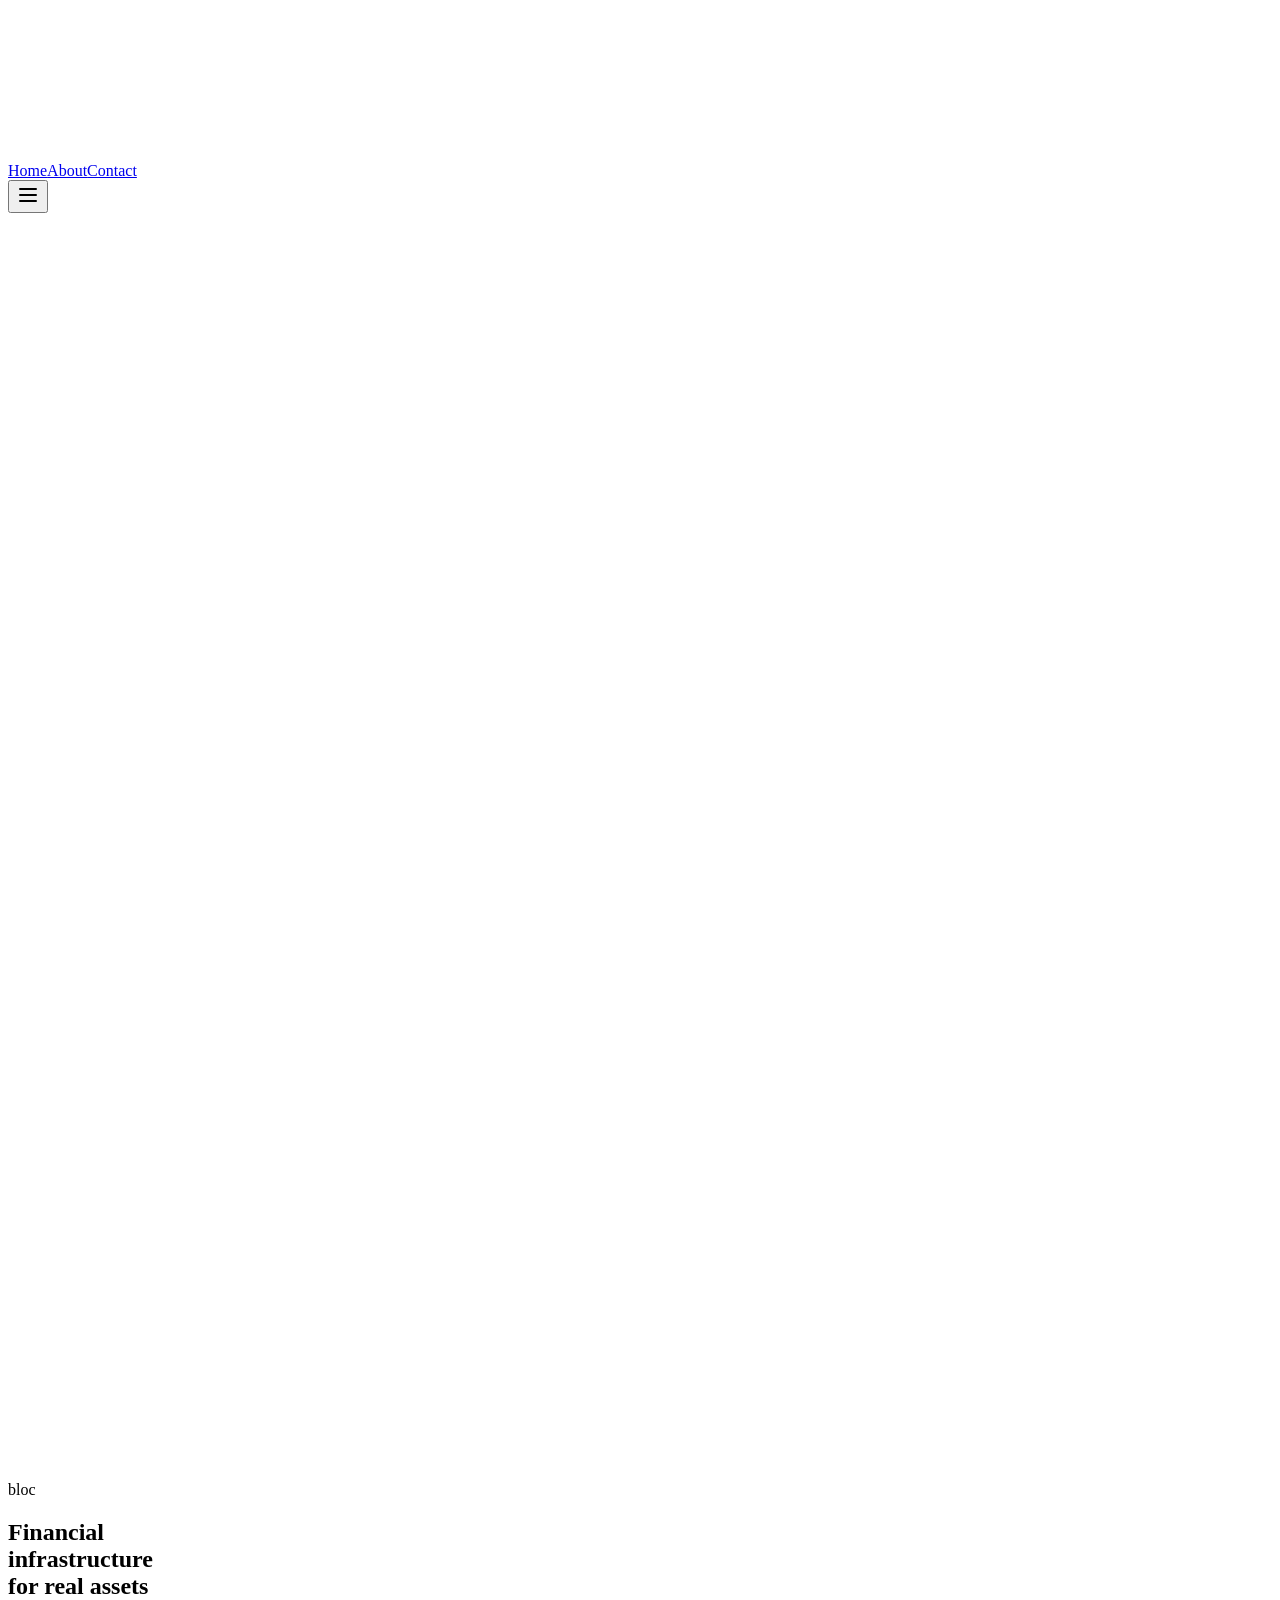
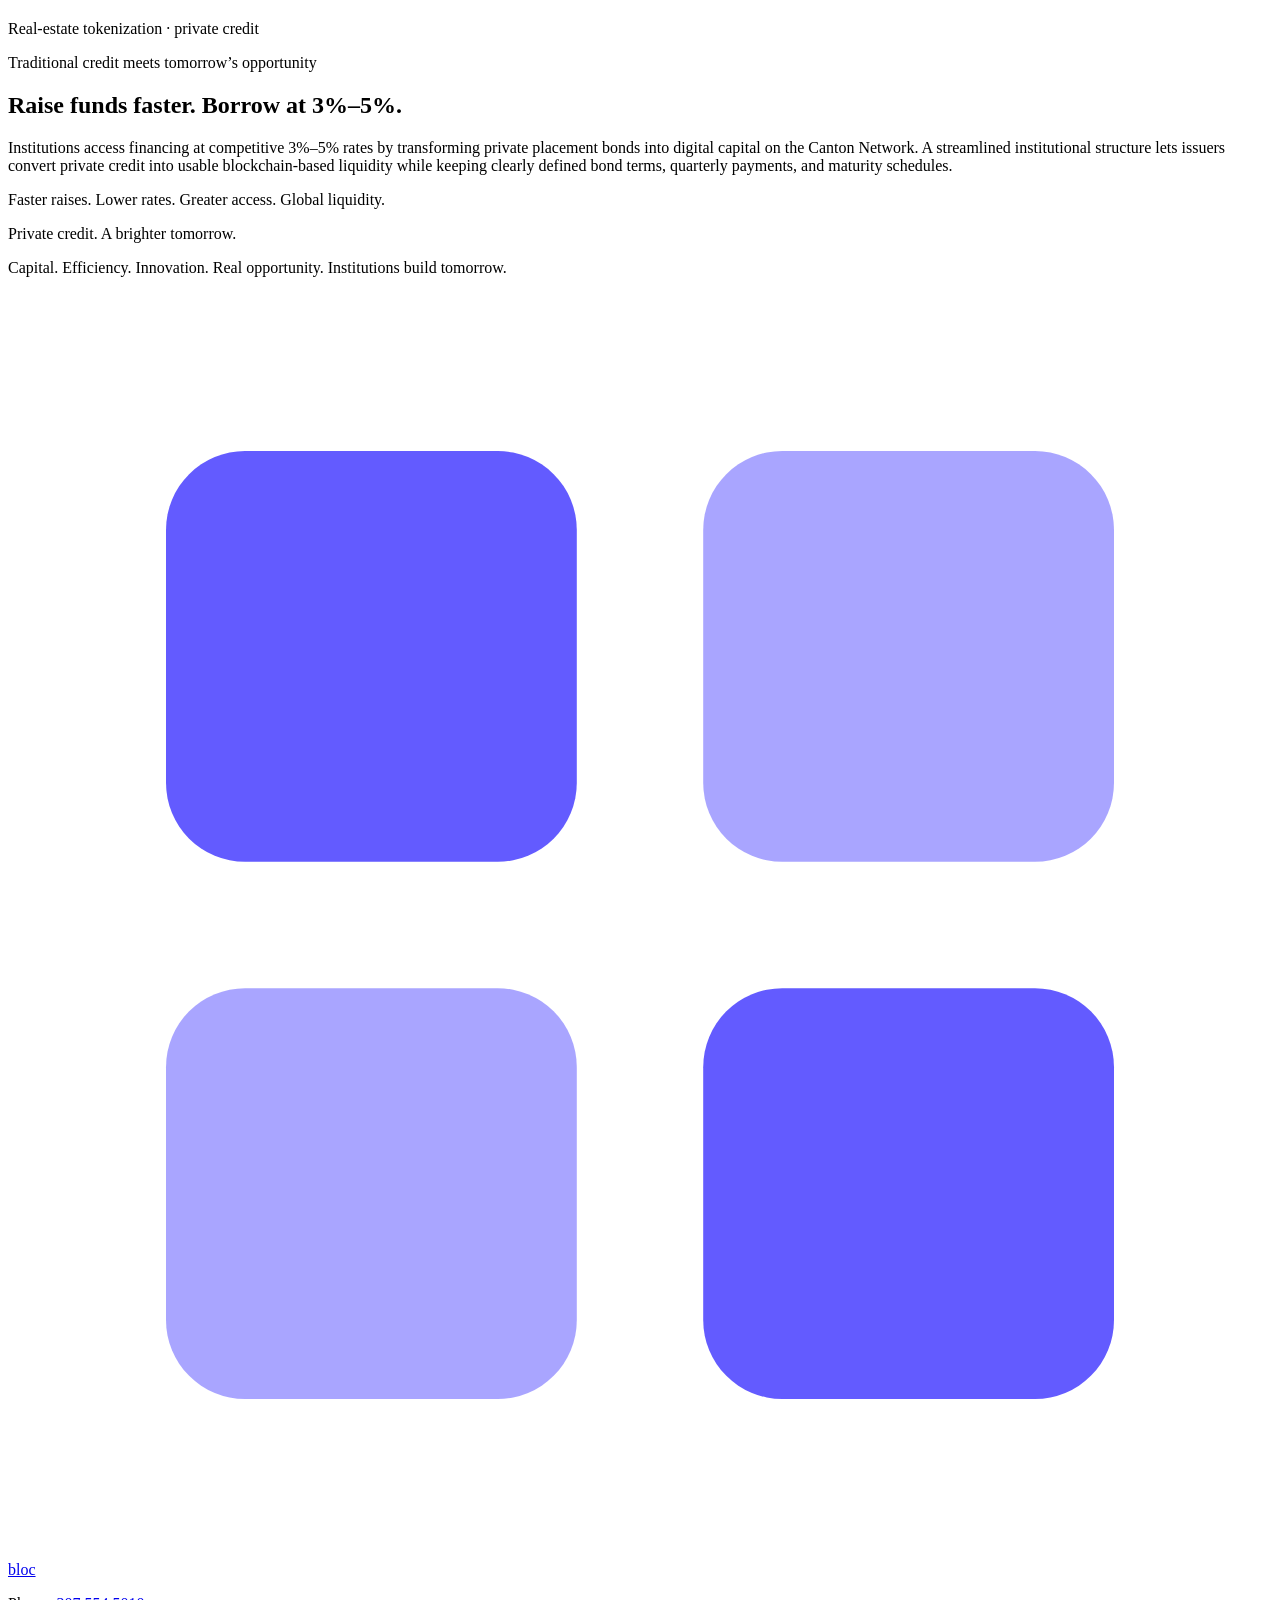
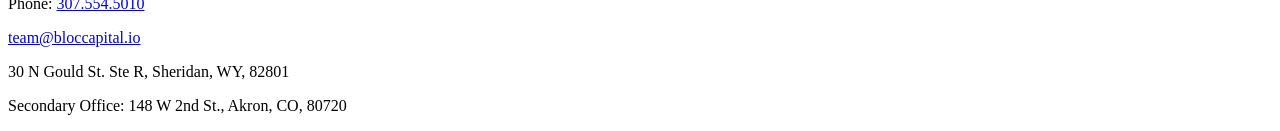
==== commit fb3b9c20: "Refresh Pages from latest Vercel; 404 goes home" ====
--- a/index.html
+++ b/index.html
@@ -1 +1 @@
-<!DOCTYPE html><html lang="en" class="antialiased"><head><script>if(location.pathname.endsWith("/index.html")){location.replace("/bloccapital/"+location.search+location.hash)}</script><base href="/bloccapital/"/><script>if(!location.pathname.endsWith("/")&&!location.pathname.split("/").pop().includes(".")){location.replace(location.pathname+"/"+location.search+location.hash)}</script><meta name="twitter:card" content="summary_large_image"><meta property="og:title" content="Bloccapital"><meta property="og:description" content="Tokenizing Private Placement"><meta charSet="utf-8"/><meta name="viewport" content="width=device-width, initial-scale=1"/><link rel="stylesheet" href="/bloccapital/assets/styles-CDznTO01.css" data-precedence="default"/><link rel="stylesheet" href="https://fonts.googleapis.com/css2?family=IBM+Plex+Mono:wght@400;500&amp;family=Inter:opsz,wght@14..32,400;14..32,500;14..32,600&amp;family=Poppins:wght@400;500;600&amp;display=swap" data-precedence="default"/><title>Bloccapital — Transforming Private Credit into Digital Capital</title><meta name="description" content="BlocCapital helps institutions raise capital faster and access financing at competitive 3% – 5% rates on the Canton Network."/><meta name="theme-color" content="#0A2540"/><link rel="modulepreload" href="/bloccapital/assets/index-BbIDRhY2.js"/><link rel="modulepreload" href="/bloccapital/assets/routes-BHQ3eDix.js"/><link rel="modulepreload" href="/bloccapital/assets/layout-DgFIwCgb.js"/><link rel="icon" type="image/svg+xml" href="/bloccapital/favicon.svg"/><link rel="manifest" href="/bloccapital/__grok/manifest.webmanifest"/><link rel="apple-touch-icon" href="/bloccapital/__grok/icon-180.png"/><link rel="preconnect" href="https://fonts.googleapis.com"/><link rel="preconnect" href="https://fonts.gstatic.com" crossorigin="anonymous"/><meta name="apple-mobile-web-app-title" content="Bloccapital"><meta name="apple-mobile-web-app-status-bar-style" content="black"><script src="https://grok.com/grok-app-builder/extensions.js" defer></script></head><body><!--$--><div class="min-h-screen bg-white text-ink"><main><section class="h-svh bg-white p-2 sm:p-3"><div class="relative h-full overflow-hidden rounded-[28px] bg-[#f4f8fb] sm:rounded-[32px]"><div class="pointer-events-none absolute inset-y-[-8%] right-[-6%] w-[62%] sm:w-[56%]"><video class="silk-pan h-full w-full object-cover" autoPlay="" muted="" loop="" playsInline="" preload="auto" poster="/bloccapital/images/silk.jpg" aria-hidden="true"><source src="/bloccapital/videos/silk.mp4" type="video/mp4"/></video><div class="mesh-silk absolute inset-0 opacity-40 mix-blend-screen" style="background:linear-gradient(118deg, #7ad4ff 0%, #6b8cff 18%, #c45cff 48%, #ff4f9a 68%, #ffd056 100%);filter:blur(42px)"></div><div class="absolute inset-y-0 left-0 w-24 bg-gradient-to-r from-[#f4f8fb] via-[#f4f8fb]/70 to-transparent sm:w-40"></div></div><nav class="absolute right-3 top-3 z-20 flex items-center sm:right-5 sm:top-5" aria-label="Primary"><div class="hidden items-center gap-5 rounded-full bg-white/75 px-4 py-2 backdrop-blur-md lg:flex"><a class="text-[13px] font-medium text-[#425466] hover:text-[#0a2540] text-[#0a2540]" href="/bloccapital/" data-status="active" aria-current="page">Home</a><a href="/bloccapital/about" class="text-[13px] font-medium text-[#425466] hover:text-[#0a2540]">About</a><a href="/bloccapital/contact" class="text-[13px] font-medium text-[#425466] hover:text-[#0a2540]">Contact</a></div><button type="button" class="grid size-10 place-items-center rounded-full bg-white/80 text-[#0a2540] backdrop-blur-md lg:hidden" aria-label="Open menu" aria-expanded="false"><svg xmlns="http://www.w3.org/2000/svg" width="24" height="24" viewBox="0 0 24 24" fill="none" stroke="currentColor" stroke-width="2" stroke-linecap="round" stroke-linejoin="round" class="lucide lucide-menu size-5" aria-hidden="true"><path d="M4 12h16"></path><path d="M4 18h16"></path><path d="M4 6h16"></path></svg></button></nav><div class="relative z-10 flex h-full w-[62%] max-w-[560px] flex-col justify-center px-6 sm:w-[50%] sm:px-10 lg:px-16"><div class="flex items-center gap-2.5"><span class="grid size-[28px] place-items-center rounded-[8px] bg-[#635bff]" aria-hidden="true"><svg viewBox="0 0 16 16" class="size-[14px]" fill="none"><rect x="1.6" y="1.6" width="5.4" height="5.4" rx="1.15" fill="white"></rect><rect x="9" y="1.6" width="5.4" height="5.4" rx="1.15" fill="white"></rect><rect x="1.6" y="9" width="5.4" height="5.4" rx="1.15" fill="white"></rect><rect x="9" y="9" width="5.4" height="5.4" rx="1.15" fill="white"></rect></svg></span><span class="font-display text-[18px] font-medium tracking-[-0.03em] text-[#0a2540]">bloc</span></div><h1 class="mt-8 text-[28px] font-semibold leading-[1.05] tracking-[-0.038em] text-[#0a2540] sm:mt-12 sm:text-[52px] lg:text-[68px]">Financial<br/>infrastructure<br/>for real assets</h1><span class="mt-6 block h-[3px] w-12 bg-[#635bff] sm:mt-8 sm:w-14"></span><p class="mt-4 text-[12.5px] font-medium tracking-[-0.01em] text-[#5a6a7d] sm:mt-6 sm:text-[15px]">Real-estate tokenization · private credit</p></div></div></section><section class="border-y border-hairline bg-canvas"><div class="mx-auto grid max-w-[1180px] grid-cols-2 gap-px bg-hairline sm:grid-cols-4"><p class="bg-canvas px-5 py-6 text-center text-[13px] font-semibold uppercase tracking-[0.12em] text-ink">Faster</p><p class="bg-canvas px-5 py-6 text-center text-[13px] font-semibold uppercase tracking-[0.12em] text-ink">Lower rates</p><p class="bg-canvas px-5 py-6 text-center text-[13px] font-semibold uppercase tracking-[0.12em] text-ink">Greater access</p><p class="bg-canvas px-5 py-6 text-center text-[13px] font-semibold uppercase tracking-[0.12em] text-ink">Global liquidity</p></div></section><section class="bg-canvas-soft"><div class="mx-auto max-w-[1180px] px-5 py-16 md:px-8 md:py-24"><p class="text-center text-[13px] font-medium tracking-[0.04em] text-ink-secondary">Traditional credit meets tomorrow’s opportunity</p><ul class="mt-10 grid gap-4 sm:grid-cols-2 lg:grid-cols-4"><li class="rounded-[16px] bg-canvas p-6 shadow-[var(--shadow-card)]"><span class="grid size-10 place-items-center rounded-full bg-primary-soft text-primary"><svg xmlns="http://www.w3.org/2000/svg" width="24" height="24" viewBox="0 0 24 24" fill="none" stroke="currentColor" stroke-width="2.2" stroke-linecap="round" stroke-linejoin="round" class="lucide lucide-zap size-4" aria-hidden="true"><path d="M4 14a1 1 0 0 1-.78-1.63l9.9-10.2a.5.5 0 0 1 .86.46l-1.92 6.02A1 1 0 0 0 13 10h7a1 1 0 0 1 .78 1.63l-9.9 10.2a.5.5 0 0 1-.86-.46l1.92-6.02A1 1 0 0 0 11 14z"></path></svg></span><p class="mt-4 text-[15px] font-semibold tracking-[-0.015em] text-ink">Raise funds faster</p></li><li class="rounded-[16px] bg-canvas p-6 shadow-[var(--shadow-card)]"><span class="grid size-10 place-items-center rounded-full bg-primary-soft text-primary"><svg xmlns="http://www.w3.org/2000/svg" width="24" height="24" viewBox="0 0 24 24" fill="none" stroke="currentColor" stroke-width="2.2" stroke-linecap="round" stroke-linejoin="round" class="lucide lucide-percent size-4" aria-hidden="true"><line x1="19" x2="5" y1="5" y2="19"></line><circle cx="6.5" cy="6.5" r="2.5"></circle><circle cx="17.5" cy="17.5" r="2.5"></circle></svg></span><p class="mt-4 text-[15px] font-semibold tracking-[-0.015em] text-ink">Competitive 3% – 5% rates</p></li><li class="rounded-[16px] bg-canvas p-6 shadow-[var(--shadow-card)]"><span class="grid size-10 place-items-center rounded-full bg-primary-soft text-primary"><svg xmlns="http://www.w3.org/2000/svg" width="24" height="24" viewBox="0 0 24 24" fill="none" stroke="currentColor" stroke-width="2.2" stroke-linecap="round" stroke-linejoin="round" class="lucide lucide-globe size-4" aria-hidden="true"><circle cx="12" cy="12" r="10"></circle><path d="M12 2a14.5 14.5 0 0 0 0 20 14.5 14.5 0 0 0 0-20"></path><path d="M2 12h20"></path></svg></span><p class="mt-4 text-[15px] font-semibold tracking-[-0.015em] text-ink">Access global liquidity</p></li><li class="rounded-[16px] bg-canvas p-6 shadow-[var(--shadow-card)]"><span class="grid size-10 place-items-center rounded-full bg-primary-soft text-primary"><svg xmlns="http://www.w3.org/2000/svg" width="24" height="24" viewBox="0 0 24 24" fill="none" stroke="currentColor" stroke-width="2.2" stroke-linecap="round" stroke-linejoin="round" class="lucide lucide-shield size-4" aria-hidden="true"><path d="M20 13c0 5-3.5 7.5-7.66 8.95a1 1 0 0 1-.67-.01C7.5 20.5 4 18 4 13V6a1 1 0 0 1 1-1c2 0 4.5-1.2 6.24-2.72a1.17 1.17 0 0 1 1.52 0C14.51 3.81 17 5 19 5a1 1 0 0 1 1 1z"></path></svg></span><p class="mt-4 text-[15px] font-semibold tracking-[-0.015em] text-ink">Institutional structure</p></li></ul></div></section><section class="bg-ink text-white"><div class="mx-auto max-w-[860px] px-5 py-16 text-center md:px-8 md:py-20"><p class="font-display text-[28px] font-medium tracking-[-0.02em] text-balance sm:text-[34px]">Private credit. A brighter tomorrow.</p><p class="mt-5 text-[13px] font-medium uppercase tracking-[0.16em] text-white/45">Capital · Efficiency · Innovation · Real opportunity</p><p class="mt-8 text-[15px] font-medium text-white/70">Institutions build tomorrow</p></div></section></main><footer class="bg-footer text-white"><div class="mx-auto max-w-[1180px] px-5 py-14 md:px-8 md:py-16"><a aria-label="Bloccapital home" class="flex items-center gap-2.5 active" href="/bloccapital/" data-status="active" aria-current="page"><span class="grid size-6 place-items-center rounded-[6px] bg-white" aria-hidden="true"><svg viewBox="0 0 16 16" class="size-3.5" fill="none"><rect x="2" y="2" width="5.2" height="5.2" rx="1" fill="#635BFF"></rect><rect x="8.8" y="2" width="5.2" height="5.2" rx="1" fill="#635BFF" opacity="0.55"></rect><rect x="2" y="8.8" width="5.2" height="5.2" rx="1" fill="#635BFF" opacity="0.55"></rect><rect x="8.8" y="8.8" width="5.2" height="5.2" rx="1" fill="#635BFF"></rect></svg></span><span class="font-display text-[17px] font-medium tracking-[-0.03em] leading-none text-white">bloc</span></a><div class="mt-8 grid gap-8 text-[14.5px] leading-7 text-white/70 sm:grid-cols-3"><p>Phone:<!-- --> <a href="tel:+13075545010" class="text-white hover:text-white/80">307.554.5010</a></p><p><a href="mailto:team@bloccapital.io" class="text-white hover:text-white/80">team@bloccapital.io</a></p><div class="space-y-1"><p>30 N Gould St. Ste R, Sheridan, WY, 82801</p><p>Secondary Office: 148 W 2nd St., Akron, CO, 80720</p></div></div></div></footer></div><!--/$--><script class="$tsr" id="$tsr-stream-barrier">(self.$R=self.$R||{})["tsr"]=[];self.$_TSR={h(){this.hydrated=!0,this.c()},e(){this.streamEnded=!0,this.c()},c(){this.hydrated&&this.streamEnded&&(delete self.$_TSR,delete self.$R.tsr)},p(e){this.initialized?e():this.buffer.push(e)},buffer:[]};$_TSR.router=($R=>$R[0]={manifest:$R[1]={routes:$R[2]={__root__:$R[3]={preloads:$R[4]=["/bloccapital/assets/index-BbIDRhY2.js"],scripts:$R[5]=[$R[6]={attrs:$R[7]={type:"module",async:!0,src:"/bloccapital/assets/index-BbIDRhY2.js"}}]},"/":$R[8]={preloads:$R[9]=["/bloccapital/assets/routes-BHQ3eDix.js","/bloccapital/assets/layout-DgFIwCgb.js"]}}},matches:$R[10]=[$R[11]={i:"__root__ ",u:1789754587735,s:"success",ssr:!0},$R[12]={i:"  ",u:1789754587735,s:"success",ssr:!0}]})($R["tsr"]);$_TSR.e();document.currentScript.remove()</script><script type="module" async="" src="/bloccapital/assets/index-BbIDRhY2.js"></script></body></html>+<!DOCTYPE html><html lang="en" class="antialiased"><head><base href="/bloccapital/"/><script>if(!location.pathname.endsWith("/")&&!location.pathname.split("/").pop().includes(".")){location.replace(location.pathname+"/"+location.search+location.hash)}</script><meta name="twitter:card" content="summary_large_image"><meta property="og:title" content="Bloccapital"><meta property="og:description" content="Tokenizing Private Placement"><meta charSet="utf-8"/><meta name="viewport" content="width=device-width, initial-scale=1"/><link rel="stylesheet" href="/bloccapital/assets/styles-CKWNdBu9.css" data-precedence="default"/><link rel="stylesheet" href="https://fonts.googleapis.com/css2?family=IBM+Plex+Mono:wght@400;500&amp;family=Inter:opsz,wght@14..32,400;14..32,500;14..32,600&amp;family=Poppins:wght@400;500;600&amp;display=swap" data-precedence="default"/><title>Bloccapital — Transforming Private Credit into Digital Capital</title><meta name="description" content="BlocCapital helps institutions raise capital faster and access financing at competitive 3% – 5% rates on the Canton Network."/><meta name="theme-color" content="#0A2540"/><link rel="modulepreload" href="/bloccapital/assets/index-AuyFHetT.js"/><link rel="modulepreload" href="/bloccapital/assets/routes-CrlvqPbu.js"/><link rel="modulepreload" href="/bloccapital/assets/layout-CPAAUyX3.js"/><link rel="icon" type="image/svg+xml" href="/bloccapital/favicon.svg"/><link rel="manifest" href="/bloccapital/__grok/manifest.webmanifest"/><link rel="apple-touch-icon" href="/bloccapital/__grok/icon-180.png"/><link rel="preconnect" href="https://fonts.googleapis.com"/><link rel="preconnect" href="https://fonts.gstatic.com" crossorigin="anonymous"/><meta name="apple-mobile-web-app-title" content="Bloccapital"><meta name="apple-mobile-web-app-status-bar-style" content="black"><script src="https://grok.com/grok-app-builder/extensions.js" defer></script></head><body><!--$--><div class="min-h-screen bg-white text-ink"><main><section class="h-svh bg-white p-2 sm:p-3"><div class="relative h-full overflow-hidden rounded-[28px] bg-[#f4f8fb] sm:rounded-[32px]"><div class="pointer-events-none absolute inset-y-[-8%] right-[-8%] w-[48%] sm:w-[52%] lg:w-[56%]"><video class="silk-pan h-full w-full object-cover" autoPlay="" muted="" loop="" playsInline="" preload="metadata" poster="/bloccapital/images/silk.jpg" aria-hidden="true"><source src="/bloccapital/videos/silk.mp4" type="video/mp4"/></video><div class="mesh-silk absolute inset-0 opacity-40 mix-blend-screen" style="background:linear-gradient(118deg, #7ad4ff 0%, #6b8cff 18%, #c45cff 48%, #ff4f9a 68%, #ffd056 100%);filter:blur(42px)"></div><div class="absolute inset-y-0 left-0 w-24 bg-gradient-to-r from-[#f4f8fb] via-[#f4f8fb]/70 to-transparent sm:w-40"></div></div><nav class="absolute right-3 top-3 z-20 flex items-center sm:right-5 sm:top-5" aria-label="Primary"><div class="hidden items-center gap-5 rounded-full bg-white/75 px-4 py-2 backdrop-blur-md lg:flex"><a class="text-[13px] font-medium text-[#425466] hover:text-[#0a2540] text-[#0a2540]" href="/bloccapital/" data-status="active" aria-current="page">Home</a><a href="/bloccapital/about" class="text-[13px] font-medium text-[#425466] hover:text-[#0a2540]">About</a><a href="/bloccapital/contact" class="text-[13px] font-medium text-[#425466] hover:text-[#0a2540]">Contact</a></div><button type="button" class="grid size-10 place-items-center rounded-full bg-white/80 text-[#0a2540] backdrop-blur-md lg:hidden" aria-label="Open menu" aria-expanded="false"><svg xmlns="http://www.w3.org/2000/svg" width="24" height="24" viewBox="0 0 24 24" fill="none" stroke="currentColor" stroke-width="2" stroke-linecap="round" stroke-linejoin="round" class="lucide lucide-menu size-5" aria-hidden="true"><path d="M4 12h16"></path><path d="M4 18h16"></path><path d="M4 6h16"></path></svg></button></nav><div class="relative z-10 flex h-full w-[70%] max-w-[560px] flex-col justify-center px-5 sm:w-[52%] sm:px-10 lg:px-16"><div class="flex items-center gap-2.5"><span class="grid size-[28px] place-items-center rounded-[8px] bg-[#635bff]" aria-hidden="true"><svg viewBox="0 0 16 16" class="size-[14px]" fill="none"><rect x="1.6" y="1.6" width="5.4" height="5.4" rx="1.15" fill="white"></rect><rect x="9" y="1.6" width="5.4" height="5.4" rx="1.15" fill="white"></rect><rect x="1.6" y="9" width="5.4" height="5.4" rx="1.15" fill="white"></rect><rect x="9" y="9" width="5.4" height="5.4" rx="1.15" fill="white"></rect></svg></span><span class="font-display text-[18px] font-medium tracking-[-0.03em] text-[#0a2540]">bloc</span></div><h1 class="mt-8 text-[32px] font-semibold leading-[1.05] tracking-[-0.038em] text-[#0a2540] sm:mt-12 sm:text-[52px] lg:text-[68px]">Financial<br/>infrastructure<br/>for real assets</h1><span class="mt-6 block h-[3px] w-12 bg-[#635bff] sm:mt-8 sm:w-14"></span><p class="mt-4 text-[12.5px] font-medium tracking-[-0.01em] text-[#5a6a7d] sm:mt-6 sm:text-[15px]">Real-estate tokenization · private credit</p></div></div></section><section class="bg-white"><div class="mx-auto max-w-[720px] px-6 py-20 md:px-8 md:py-28"><p class="text-[13px] font-medium tracking-[0.04em] text-ink-secondary">Traditional credit meets tomorrow’s opportunity</p><h2 class="mt-5 text-[32px] font-semibold leading-[1.15] tracking-[-0.03em] text-ink text-balance sm:text-[40px]">Raise funds faster. Borrow at 3%–5%.</h2><p class="mt-8 text-[17px] leading-8 text-ink-secondary text-pretty">Institutions access financing at competitive 3%–5% rates by transforming private placement bonds into digital capital on the Canton Network. A streamlined institutional structure lets issuers convert private credit into usable blockchain-based liquidity while keeping clearly defined bond terms, quarterly payments, and maturity schedules.</p><p class="mt-6 text-[17px] leading-8 text-ink-secondary text-pretty">Faster raises. Lower rates. Greater access. Global liquidity.</p></div></section><section class="bg-ink text-white"><div class="mx-auto max-w-[720px] px-6 py-16 md:px-8 md:py-20"><p class="text-[28px] font-medium tracking-[-0.02em] text-balance sm:text-[34px]">Private credit. A brighter tomorrow.</p><p class="mt-5 text-[15px] leading-7 text-white/70">Capital. Efficiency. Innovation. Real opportunity. Institutions build tomorrow.</p></div></section></main><footer class="bg-footer text-white"><div class="mx-auto max-w-[1180px] px-5 py-14 md:px-8 md:py-16"><a aria-label="Bloccapital home" class="flex items-center gap-2.5 active" href="/bloccapital/" data-status="active" aria-current="page"><span class="grid size-6 place-items-center rounded-[6px] bg-white" aria-hidden="true"><svg viewBox="0 0 16 16" class="size-3.5" fill="none"><rect x="2" y="2" width="5.2" height="5.2" rx="1" fill="#635BFF"></rect><rect x="8.8" y="2" width="5.2" height="5.2" rx="1" fill="#635BFF" opacity="0.55"></rect><rect x="2" y="8.8" width="5.2" height="5.2" rx="1" fill="#635BFF" opacity="0.55"></rect><rect x="8.8" y="8.8" width="5.2" height="5.2" rx="1" fill="#635BFF"></rect></svg></span><span class="font-display text-[17px] font-medium tracking-[-0.03em] leading-none text-white">bloc</span></a><div class="mt-8 grid gap-8 text-[14.5px] leading-7 text-white/70 sm:grid-cols-3"><p>Phone:<!-- --> <a href="tel:+13075545010" class="text-white hover:text-white/80">307.554.5010</a></p><p><a href="mailto:team@bloccapital.io" class="text-white hover:text-white/80">team@bloccapital.io</a></p><div class="space-y-1"><p>30 N Gould St. Ste R, Sheridan, WY, 82801</p><p>Secondary Office: 148 W 2nd St., Akron, CO, 80720</p></div></div></div></footer></div><!--/$--><script class="$tsr" id="$tsr-stream-barrier">(self.$R=self.$R||{})["tsr"]=[];self.$_TSR={h(){this.hydrated=!0,this.c()},e(){this.streamEnded=!0,this.c()},c(){this.hydrated&&this.streamEnded&&(delete self.$_TSR,delete self.$R.tsr)},p(e){this.initialized?e():this.buffer.push(e)},buffer:[]};$_TSR.router=($R=>$R[0]={manifest:$R[1]={routes:$R[2]={__root__:$R[3]={preloads:$R[4]=["/bloccapital/assets/index-AuyFHetT.js"],scripts:$R[5]=[$R[6]={attrs:$R[7]={type:"module",async:!0,src:"/bloccapital/assets/index-AuyFHetT.js"}}]},"/":$R[8]={preloads:$R[9]=["/bloccapital/assets/routes-CrlvqPbu.js","/bloccapital/assets/layout-CPAAUyX3.js"]}}},matches:$R[10]=[$R[11]={i:"__root__ ",u:1789756207479,s:"success",ssr:!0},$R[12]={i:"  ",u:1789756207479,s:"success",ssr:!0}]})($R["tsr"]);$_TSR.e();document.currentScript.remove()</script><script type="module" async="" src="/bloccapital/assets/index-AuyFHetT.js"></script></body></html>
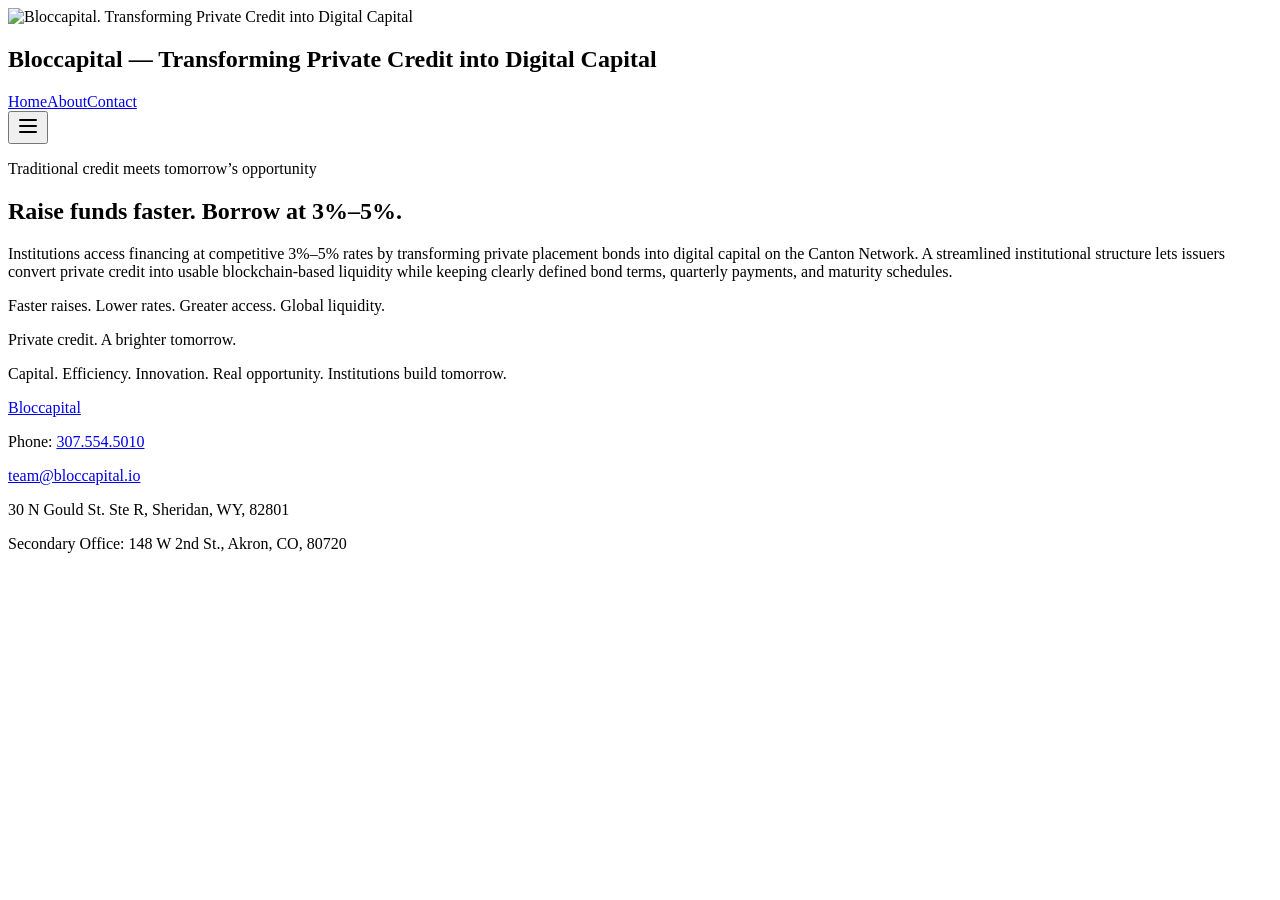
==== commit feb74baf: "Steel-blue lockup centered on the homepage" ====
--- a/index.html
+++ b/index.html
@@ -1 +1 @@
-<!DOCTYPE html><html lang="en" class="antialiased"><head><base href="/bloccapital/"/><script>if(!location.pathname.endsWith("/")&&!location.pathname.split("/").pop().includes(".")){location.replace(location.pathname+"/"+location.search+location.hash)}</script><meta name="twitter:card" content="summary_large_image"><meta property="og:title" content="Bloccapital"><meta property="og:description" content="Tokenizing Private Placement"><meta charSet="utf-8"/><meta name="viewport" content="width=device-width, initial-scale=1"/><link rel="stylesheet" href="/bloccapital/assets/styles-CKWNdBu9.css" data-precedence="default"/><link rel="stylesheet" href="https://fonts.googleapis.com/css2?family=IBM+Plex+Mono:wght@400;500&amp;family=Inter:opsz,wght@14..32,400;14..32,500;14..32,600&amp;family=Poppins:wght@400;500;600&amp;display=swap" data-precedence="default"/><title>Bloccapital — Transforming Private Credit into Digital Capital</title><meta name="description" content="BlocCapital helps institutions raise capital faster and access financing at competitive 3% – 5% rates on the Canton Network."/><meta name="theme-color" content="#0A2540"/><link rel="modulepreload" href="/bloccapital/assets/index-AuyFHetT.js"/><link rel="modulepreload" href="/bloccapital/assets/routes-CrlvqPbu.js"/><link rel="modulepreload" href="/bloccapital/assets/layout-CPAAUyX3.js"/><link rel="icon" type="image/svg+xml" href="/bloccapital/favicon.svg"/><link rel="manifest" href="/bloccapital/__grok/manifest.webmanifest"/><link rel="apple-touch-icon" href="/bloccapital/__grok/icon-180.png"/><link rel="preconnect" href="https://fonts.googleapis.com"/><link rel="preconnect" href="https://fonts.gstatic.com" crossorigin="anonymous"/><meta name="apple-mobile-web-app-title" content="Bloccapital"><meta name="apple-mobile-web-app-status-bar-style" content="black"><script src="https://grok.com/grok-app-builder/extensions.js" defer></script></head><body><!--$--><div class="min-h-screen bg-white text-ink"><main><section class="h-svh bg-white p-2 sm:p-3"><div class="relative h-full overflow-hidden rounded-[28px] bg-[#f4f8fb] sm:rounded-[32px]"><div class="pointer-events-none absolute inset-y-[-8%] right-[-8%] w-[48%] sm:w-[52%] lg:w-[56%]"><video class="silk-pan h-full w-full object-cover" autoPlay="" muted="" loop="" playsInline="" preload="metadata" poster="/bloccapital/images/silk.jpg" aria-hidden="true"><source src="/bloccapital/videos/silk.mp4" type="video/mp4"/></video><div class="mesh-silk absolute inset-0 opacity-40 mix-blend-screen" style="background:linear-gradient(118deg, #7ad4ff 0%, #6b8cff 18%, #c45cff 48%, #ff4f9a 68%, #ffd056 100%);filter:blur(42px)"></div><div class="absolute inset-y-0 left-0 w-24 bg-gradient-to-r from-[#f4f8fb] via-[#f4f8fb]/70 to-transparent sm:w-40"></div></div><nav class="absolute right-3 top-3 z-20 flex items-center sm:right-5 sm:top-5" aria-label="Primary"><div class="hidden items-center gap-5 rounded-full bg-white/75 px-4 py-2 backdrop-blur-md lg:flex"><a class="text-[13px] font-medium text-[#425466] hover:text-[#0a2540] text-[#0a2540]" href="/bloccapital/" data-status="active" aria-current="page">Home</a><a href="/bloccapital/about" class="text-[13px] font-medium text-[#425466] hover:text-[#0a2540]">About</a><a href="/bloccapital/contact" class="text-[13px] font-medium text-[#425466] hover:text-[#0a2540]">Contact</a></div><button type="button" class="grid size-10 place-items-center rounded-full bg-white/80 text-[#0a2540] backdrop-blur-md lg:hidden" aria-label="Open menu" aria-expanded="false"><svg xmlns="http://www.w3.org/2000/svg" width="24" height="24" viewBox="0 0 24 24" fill="none" stroke="currentColor" stroke-width="2" stroke-linecap="round" stroke-linejoin="round" class="lucide lucide-menu size-5" aria-hidden="true"><path d="M4 12h16"></path><path d="M4 18h16"></path><path d="M4 6h16"></path></svg></button></nav><div class="relative z-10 flex h-full w-[70%] max-w-[560px] flex-col justify-center px-5 sm:w-[52%] sm:px-10 lg:px-16"><div class="flex items-center gap-2.5"><span class="grid size-[28px] place-items-center rounded-[8px] bg-[#635bff]" aria-hidden="true"><svg viewBox="0 0 16 16" class="size-[14px]" fill="none"><rect x="1.6" y="1.6" width="5.4" height="5.4" rx="1.15" fill="white"></rect><rect x="9" y="1.6" width="5.4" height="5.4" rx="1.15" fill="white"></rect><rect x="1.6" y="9" width="5.4" height="5.4" rx="1.15" fill="white"></rect><rect x="9" y="9" width="5.4" height="5.4" rx="1.15" fill="white"></rect></svg></span><span class="font-display text-[18px] font-medium tracking-[-0.03em] text-[#0a2540]">bloc</span></div><h1 class="mt-8 text-[32px] font-semibold leading-[1.05] tracking-[-0.038em] text-[#0a2540] sm:mt-12 sm:text-[52px] lg:text-[68px]">Financial<br/>infrastructure<br/>for real assets</h1><span class="mt-6 block h-[3px] w-12 bg-[#635bff] sm:mt-8 sm:w-14"></span><p class="mt-4 text-[12.5px] font-medium tracking-[-0.01em] text-[#5a6a7d] sm:mt-6 sm:text-[15px]">Real-estate tokenization · private credit</p></div></div></section><section class="bg-white"><div class="mx-auto max-w-[720px] px-6 py-20 md:px-8 md:py-28"><p class="text-[13px] font-medium tracking-[0.04em] text-ink-secondary">Traditional credit meets tomorrow’s opportunity</p><h2 class="mt-5 text-[32px] font-semibold leading-[1.15] tracking-[-0.03em] text-ink text-balance sm:text-[40px]">Raise funds faster. Borrow at 3%–5%.</h2><p class="mt-8 text-[17px] leading-8 text-ink-secondary text-pretty">Institutions access financing at competitive 3%–5% rates by transforming private placement bonds into digital capital on the Canton Network. A streamlined institutional structure lets issuers convert private credit into usable blockchain-based liquidity while keeping clearly defined bond terms, quarterly payments, and maturity schedules.</p><p class="mt-6 text-[17px] leading-8 text-ink-secondary text-pretty">Faster raises. Lower rates. Greater access. Global liquidity.</p></div></section><section class="bg-ink text-white"><div class="mx-auto max-w-[720px] px-6 py-16 md:px-8 md:py-20"><p class="text-[28px] font-medium tracking-[-0.02em] text-balance sm:text-[34px]">Private credit. A brighter tomorrow.</p><p class="mt-5 text-[15px] leading-7 text-white/70">Capital. Efficiency. Innovation. Real opportunity. Institutions build tomorrow.</p></div></section></main><footer class="bg-footer text-white"><div class="mx-auto max-w-[1180px] px-5 py-14 md:px-8 md:py-16"><a aria-label="Bloccapital home" class="flex items-center gap-2.5 active" href="/bloccapital/" data-status="active" aria-current="page"><span class="grid size-6 place-items-center rounded-[6px] bg-white" aria-hidden="true"><svg viewBox="0 0 16 16" class="size-3.5" fill="none"><rect x="2" y="2" width="5.2" height="5.2" rx="1" fill="#635BFF"></rect><rect x="8.8" y="2" width="5.2" height="5.2" rx="1" fill="#635BFF" opacity="0.55"></rect><rect x="2" y="8.8" width="5.2" height="5.2" rx="1" fill="#635BFF" opacity="0.55"></rect><rect x="8.8" y="8.8" width="5.2" height="5.2" rx="1" fill="#635BFF"></rect></svg></span><span class="font-display text-[17px] font-medium tracking-[-0.03em] leading-none text-white">bloc</span></a><div class="mt-8 grid gap-8 text-[14.5px] leading-7 text-white/70 sm:grid-cols-3"><p>Phone:<!-- --> <a href="tel:+13075545010" class="text-white hover:text-white/80">307.554.5010</a></p><p><a href="mailto:team@bloccapital.io" class="text-white hover:text-white/80">team@bloccapital.io</a></p><div class="space-y-1"><p>30 N Gould St. Ste R, Sheridan, WY, 82801</p><p>Secondary Office: 148 W 2nd St., Akron, CO, 80720</p></div></div></div></footer></div><!--/$--><script class="$tsr" id="$tsr-stream-barrier">(self.$R=self.$R||{})["tsr"]=[];self.$_TSR={h(){this.hydrated=!0,this.c()},e(){this.streamEnded=!0,this.c()},c(){this.hydrated&&this.streamEnded&&(delete self.$_TSR,delete self.$R.tsr)},p(e){this.initialized?e():this.buffer.push(e)},buffer:[]};$_TSR.router=($R=>$R[0]={manifest:$R[1]={routes:$R[2]={__root__:$R[3]={preloads:$R[4]=["/bloccapital/assets/index-AuyFHetT.js"],scripts:$R[5]=[$R[6]={attrs:$R[7]={type:"module",async:!0,src:"/bloccapital/assets/index-AuyFHetT.js"}}]},"/":$R[8]={preloads:$R[9]=["/bloccapital/assets/routes-CrlvqPbu.js","/bloccapital/assets/layout-CPAAUyX3.js"]}}},matches:$R[10]=[$R[11]={i:"__root__ ",u:1789756207479,s:"success",ssr:!0},$R[12]={i:"  ",u:1789756207479,s:"success",ssr:!0}]})($R["tsr"]);$_TSR.e();document.currentScript.remove()</script><script type="module" async="" src="/bloccapital/assets/index-AuyFHetT.js"></script></body></html>+<!DOCTYPE html><html lang="en" class="antialiased"><head><base href="/bloccapital/"/><script>if(!location.pathname.endsWith("/")&&!location.pathname.split("/").pop().includes(".")){location.replace(location.pathname+"/"+location.search+location.hash)}</script><meta name="twitter:card" content="summary_large_image"><meta property="og:title" content="Bloccapital"><meta property="og:description" content="Tokenizing Private Placement"><meta charSet="utf-8"/><meta name="viewport" content="width=device-width, initial-scale=1"/><link rel="preload" as="image" href="/bloccapital/images/lockup.jpg"/><link rel="preload" as="image" href="/bloccapital/images/mark.jpg"/><link rel="stylesheet" href="/bloccapital/assets/styles-BWqhw8Nz.css" data-precedence="default"/><link rel="stylesheet" href="https://fonts.googleapis.com/css2?family=IBM+Plex+Mono:wght@400;500&amp;family=Inter:opsz,wght@14..32,400;14..32,500;14..32,600&amp;family=Poppins:wght@400;500;600&amp;display=swap" data-precedence="default"/><title>Bloccapital — Transforming Private Credit into Digital Capital</title><meta name="description" content="BlocCapital helps institutions raise capital faster and access financing at competitive 3% – 5% rates on the Canton Network."/><meta name="theme-color" content="#0A2540"/><link rel="modulepreload" href="/bloccapital/assets/index-CxcNvDkn.js"/><link rel="modulepreload" href="/bloccapital/assets/routes-BLk9lkcY.js"/><link rel="modulepreload" href="/bloccapital/assets/layout-Cs1aBzWY.js"/><link rel="icon" type="image/svg+xml" href="/bloccapital/favicon.svg"/><link rel="manifest" href="/bloccapital/__grok/manifest.webmanifest"/><link rel="apple-touch-icon" href="/bloccapital/__grok/icon-180.png"/><link rel="preconnect" href="https://fonts.googleapis.com"/><link rel="preconnect" href="https://fonts.gstatic.com" crossorigin="anonymous"/><meta name="apple-mobile-web-app-title" content="Bloccapital"><meta name="apple-mobile-web-app-status-bar-style" content="black"><script src="https://grok.com/grok-app-builder/extensions.js" defer></script></head><body><!--$--><div class="min-h-screen bg-canvas text-ink"><main><section class="relative h-svh bg-black"><img src="/bloccapital/images/lockup.jpg" alt="Bloccapital. Transforming Private Credit into Digital Capital" class="h-full w-full object-contain"/><h1 class="sr-only">Bloccapital — Transforming Private Credit into Digital Capital</h1><nav class="absolute right-3 top-3 z-20 flex items-center sm:right-5 sm:top-5" aria-label="Primary"><div class="hidden items-center gap-5 rounded-full bg-white/10 px-4 py-2 backdrop-blur-md lg:flex"><a class="text-[13px] font-medium text-[#c5d4e4] hover:text-white text-white" href="/bloccapital/" data-status="active" aria-current="page">Home</a><a href="/bloccapital/about" class="text-[13px] font-medium text-[#c5d4e4] hover:text-white">About</a><a href="/bloccapital/contact" class="text-[13px] font-medium text-[#c5d4e4] hover:text-white">Contact</a></div><button type="button" class="grid size-10 place-items-center rounded-full bg-white/10 text-white backdrop-blur-md lg:hidden" aria-label="Open menu" aria-expanded="false"><svg xmlns="http://www.w3.org/2000/svg" width="24" height="24" viewBox="0 0 24 24" fill="none" stroke="currentColor" stroke-width="2" stroke-linecap="round" stroke-linejoin="round" class="lucide lucide-menu size-5" aria-hidden="true"><path d="M4 12h16"></path><path d="M4 18h16"></path><path d="M4 6h16"></path></svg></button></nav></section><section class="bg-canvas"><div class="mx-auto max-w-[720px] px-6 py-20 md:px-8 md:py-28"><p class="text-[13px] font-medium tracking-[0.04em] text-ink-secondary">Traditional credit meets tomorrow’s opportunity</p><h2 class="mt-5 text-[32px] font-semibold leading-[1.15] tracking-[-0.03em] text-ink text-balance sm:text-[40px]">Raise funds faster. Borrow at 3%–5%.</h2><p class="mt-8 text-[17px] leading-8 text-ink-secondary text-pretty">Institutions access financing at competitive 3%–5% rates by transforming private placement bonds into digital capital on the Canton Network. A streamlined institutional structure lets issuers convert private credit into usable blockchain-based liquidity while keeping clearly defined bond terms, quarterly payments, and maturity schedules.</p><p class="mt-6 text-[17px] leading-8 text-ink-secondary text-pretty">Faster raises. Lower rates. Greater access. Global liquidity.</p></div></section><section class="bg-[#050910] text-white"><div class="mx-auto max-w-[720px] px-6 py-16 md:px-8 md:py-20"><p class="text-[28px] font-medium tracking-[-0.02em] text-balance sm:text-[34px]">Private credit. A brighter tomorrow.</p><p class="mt-5 text-[15px] leading-7 text-white/70">Capital. Efficiency. Innovation. Real opportunity. Institutions build tomorrow.</p></div></section></main><footer class="bg-footer text-white"><div class="mx-auto max-w-[1180px] px-5 py-14 md:px-8 md:py-16"><a aria-label="Bloccapital home" class="flex items-center gap-2.5 active" href="/bloccapital/" data-status="active" aria-current="page"><img src="/bloccapital/images/mark.jpg" alt="" class="size-8 rounded-md object-cover object-center"/><span class="font-display text-[17px] font-medium tracking-[-0.03em] leading-none text-white">Bloccapital</span></a><div class="mt-8 grid gap-8 text-[14.5px] leading-7 text-white/70 sm:grid-cols-3"><p>Phone:<!-- --> <a href="tel:+13075545010" class="text-white hover:text-white/80">307.554.5010</a></p><p><a href="mailto:team@bloccapital.io" class="text-white hover:text-white/80">team@bloccapital.io</a></p><div class="space-y-1"><p>30 N Gould St. Ste R, Sheridan, WY, 82801</p><p>Secondary Office: 148 W 2nd St., Akron, CO, 80720</p></div></div></div></footer></div><!--/$--><script class="$tsr" id="$tsr-stream-barrier">(self.$R=self.$R||{})["tsr"]=[];self.$_TSR={h(){this.hydrated=!0,this.c()},e(){this.streamEnded=!0,this.c()},c(){this.hydrated&&this.streamEnded&&(delete self.$_TSR,delete self.$R.tsr)},p(e){this.initialized?e():this.buffer.push(e)},buffer:[]};$_TSR.router=($R=>$R[0]={manifest:$R[1]={routes:$R[2]={__root__:$R[3]={preloads:$R[4]=["/bloccapital/assets/index-CxcNvDkn.js"],scripts:$R[5]=[$R[6]={attrs:$R[7]={type:"module",async:!0,src:"/bloccapital/assets/index-CxcNvDkn.js"}}]},"/":$R[8]={preloads:$R[9]=["/bloccapital/assets/routes-BLk9lkcY.js","/bloccapital/assets/layout-Cs1aBzWY.js"]}}},matches:$R[10]=[$R[11]={i:"__root__ ",u:1790135781244,s:"success",ssr:!0},$R[12]={i:"  ",u:1790135781244,s:"success",ssr:!0}]})($R["tsr"]);$_TSR.e();document.currentScript.remove()</script><script type="module" async="" src="/bloccapital/assets/index-CxcNvDkn.js"></script></body></html>
